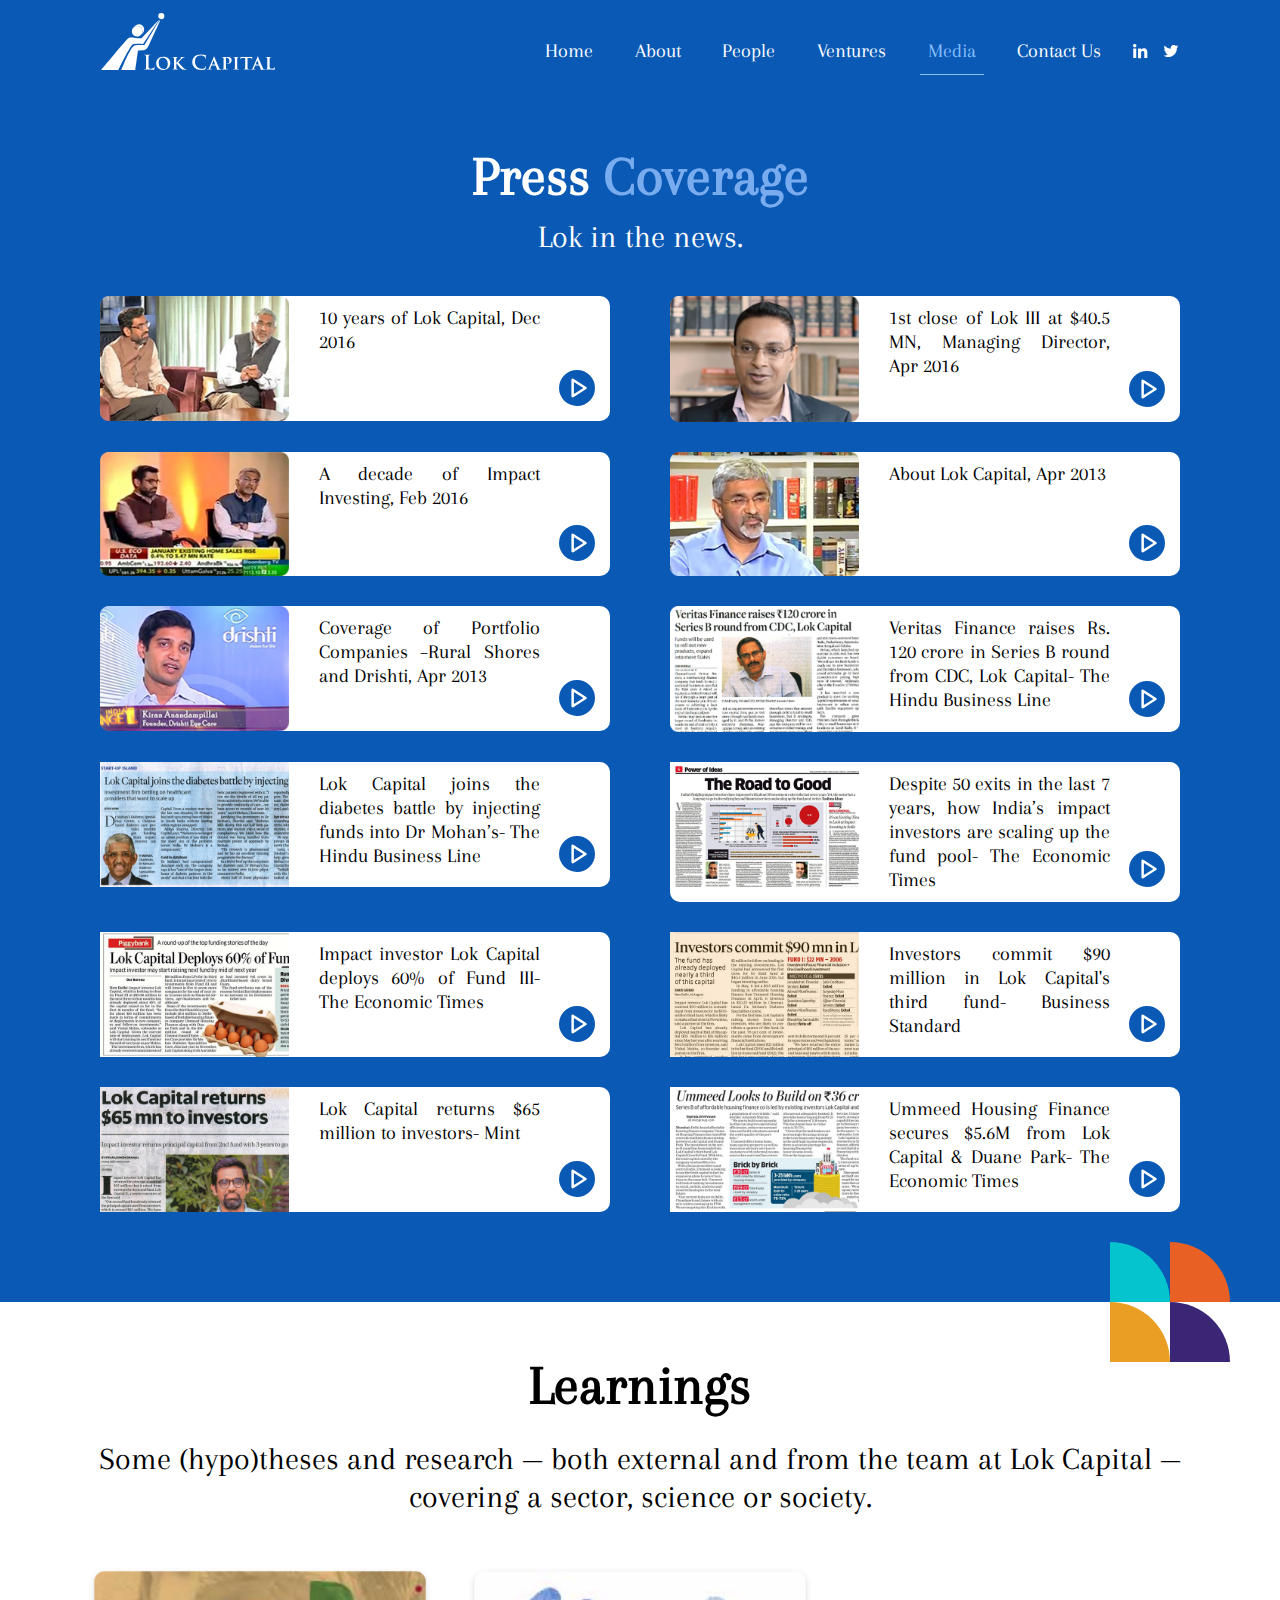
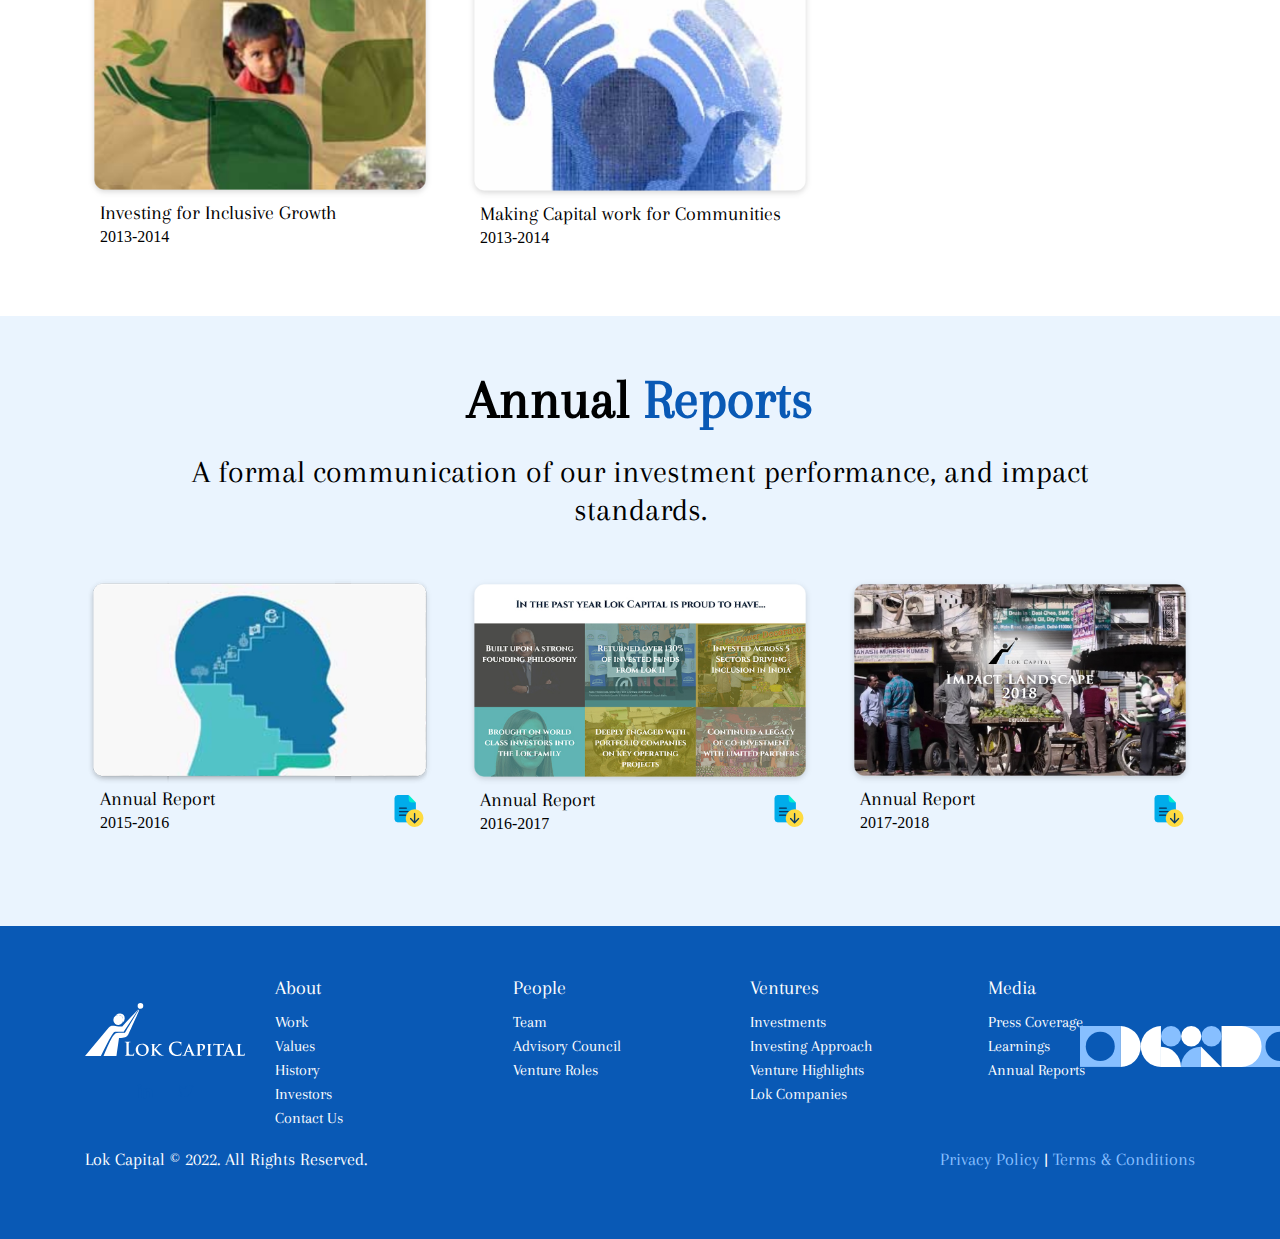
==== media.html @ 871f5d4e "Files added" ====
<!DOCTYPE html>
<html>
<head>
	<meta charset="utf-8">
	<meta name="viewport" content="width=device-width, initial-scale=1">
	<title>Lok Capital - Home</title>
	<!-- Latest compiled and minified CSS -->

	<link rel="preconnect" href="https://fonts.googleapis.com">
	<link rel="preconnect" href="https://fonts.gstatic.com" crossorigin>
	<!-- <link href="https://fonts.googleapis.com/css2?family=Open+Sans:ital,wght@0,300;0,400;0,500;0,600;0,700;1,300;1,400;1,500;1,600;1,700&family=Vidaloka&display=swap" rel="stylesheet"> -->
	<link href="https://fonts.googleapis.com/css2?family=Arapey:ital@0;1&display=swap" rel="stylesheet">
	<link rel="icon" type="image/x-icon" href="assets/img/favicon.png">
	
	<link rel="stylesheet" href="assets/vendors/bootstrap/css/bootstrap.min.css">
	<link rel="stylesheet" type="text/css" href="assets/css/custom.css">

	<style type="text/css">
		.modal-dialog {
	      max-width: 800px;
	      margin: 30px auto;
	  }



	.modal-body {
	  position:relative;
	  padding:0px;
	}
	.close {
	  position:absolute;
	  right:-30px;
	  top:0;
	  z-index:999;
	  font-size:2rem;
	  font-weight: normal;
	  color:#fff;
	  opacity:1;
	}
	button.close{background: #fff;padding: 5px;}
	button.close:focus, button.close:active{outline: none;}
	.close{color: #052d5b;right: -28px;font-weight: 600;}
	</style>
	
</head>
<body>
	<header class="bluebg-header">
		<div class="container">
			<nav class="navbar navbar-dark navbar-expand-md">
			  <a class="navbar-brand" href="index.html">
			  	<img src="assets/img/lok-capital-white.svg" style="height:57px;">
			  </a>
			  <button class="navbar-toggler" type="button" data-toggle="collapse" data-target="#navbarCollapse" aria-controls="navbarCollapse" aria-expanded="false" aria-label="Toggle navigation">
			    <span class="navbar-toggler-icon"></span>
			  </button>
			  <div class="collapse navbar-collapse" id="navbarCollapse">
			    <ul class="navbar-nav ml-auto">
			      <li class="nav-item">
			        <a class="nav-link" href="index.html">Home</a>
			      </li>
			      <li class="nav-item">
			        <a class="nav-link" href="about.html">About</a>
			      </li>
			      <li class="nav-item">
			        <a class="nav-link" href="people.html">People</a>
			      </li>
			      <li class="nav-item">
			        <a class="nav-link" href="ventures.html">Ventures</a>
			      </li>
			      <li class="nav-item active">
			        <a class="nav-link" href="media.html">Media</a>
			      </li>
			      <li class="nav-item">
			        <a class="nav-link" href="contact-us.html">Contact Us</a>
			      </li>
			      <li class="nav-item socialmdlinks">
			      	<a href="https://www.linkedin.com/company/14557354/admin/" title="Linkedin"><img src="assets/img/linkedin-white.svg"></a>
			      	<a href="https://twitter.com/lokcapital" title="Twitter"><img src="assets/img/twitter-white.svg"></a>
			      </li>
			    </ul>
			  </div>
			</nav>
		</div>
	</header>
	<main>
		<section class="media-header" id="press_coverage">
			<div class="container">
				<div class="row">
					<div class="col-md-1"></div>
					<div class="col-md-10 text-center">
						<h1 class="mainheadingbluebg">Press <span>Coverage</span></h1>
						<h3 class="mainsubheading whitetxt mb-4">Lok in the news.</h3>
					</div>
					<div class="col-md-1"></div>
				</div>
				<div class="coverages-list mt-3">
					<div class="row">
						<div class="col-md-6">
							<div class="cover-white-bg">
								<div class="row">
									<div class="col-md-5">
										<img src="assets/img/media-cover-img-1.png" class="img-fluid">
									</div>
									<div class="col-md-7">
										<h4>10 years of Lok Capital, Dec 2016</h4>
										<div class="text-right"><a href="#" class="play-icon video-btn" data-toggle="modal" data-src="https://www.youtube.com/embed/RH-mKXgfeh8" data-target="#myModal"><img src="assets/img/play-icon.svg"></a></div>
									</div>
								</div>
							</div>
						</div>
						<div class="col-md-6">
							<div class="cover-white-bg">
								<div class="row">
									<div class="col-md-5">
										<img src="assets/img/media-cover-img-2.png" class="img-fluid">
									</div>
									<div class="col-md-7">
										<h4>1st close of Lok III at $40.5 MN, Managing Director, Apr 2016</h4>
										<div class="text-right"><a href="#" class="play-icon video-btn" data-toggle="modal" data-src="https://player.vimeo.com/video/189649338" data-target="#myModal"><img src="assets/img/play-icon.svg"></a></div>
									</div>
								</div>
							</div>
						</div>
					</div>
					
					<div class="row">
						<div class="col-md-6">
							<div class="cover-white-bg">
								<div class="row">
									<div class="col-md-5">
										<img src="assets/img/media-cover-img-3.png" class="img-fluid">
									</div>
									<div class="col-md-7">
										<h4>A decade of Impact Investing, Feb 2016</h4>
										<div class="text-right"><a href="#" class="play-icon video-btn" data-toggle="modal" data-src="https://player.vimeo.com/video/156837102" data-target="#myModal"><img src="assets/img/play-icon.svg"></a></div>
									</div>
								</div>
							</div>
						</div>
						<div class="col-md-6">
							<div class="cover-white-bg">
								<div class="row">
									<div class="col-md-5">
										<img src="assets/img/media-cover-img-4.png" class="img-fluid">
									</div>
									<div class="col-md-7">
										<h4>About Lok Capital, Apr 2013</h4>
										<div class="text-right"><a href="#" class="play-icon video-btn" data-toggle="modal" data-src="https://www.youtube.com/embed/akFmLvmnSX4?rel=0" data-target="#myModal"><img src="assets/img/play-icon.svg"></a></div>
									</div>
								</div>
							</div>
						</div>
					</div>

					<div class="row">
						<div class="col-md-6">
							<div class="cover-white-bg">
								<div class="row">
									<div class="col-md-5">
										<img src="assets/img/media-cover-img-5.png" class="img-fluid">
									</div>
									<div class="col-md-7">
										<h4>Coverage of Portfolio Companies –Rural Shores and Drishti, Apr 2013</h4>
										<div class="text-right"><a href="#" class="play-icon video-btn" data-toggle="modal" data-src="https://www.youtube.com/embed/XKZ3LTMseoA?rel=0" data-target="#myModal"><img src="assets/img/play-icon.svg"></a></div>
									</div>
								</div>
							</div>
						</div>
						<div class="col-md-6">
							<div class="cover-white-bg">
								<div class="row">
									<div class="col-md-5">
										<img src="assets/img/media-cover-img-6.png" class="img-fluid">
									</div>
									<div class="col-md-7">
										<h4>Veritas Finance raises Rs. 120 crore in Series B round from CDC, Lok Capital- The Hindu Business Line</h4>
										<div class="text-right"><a href="#" class="play-icon video-btn" data-toggle="modal" data-src="http://www.thehindubusinessline.com/money-and-banking/veritas-finance-raises-120-crore-in-series-b-round-from-cdc-lok-capital/article9992499.ece" data-target="#myModal"><img src="assets/img/play-icon.svg"></a></div>
									</div>
								</div>
							</div>
						</div>
					</div>

					<div class="row">
						<div class="col-md-6">
							<div class="cover-white-bg">
								<div class="row">
									<div class="col-md-5">
										<img src="assets/img/media-cover-img-7.jpg" class="img-fluid">
									</div>
									<div class="col-md-7">
										<h4>Lok Capital joins the diabetes battle by injecting funds into Dr Mohan’s- The Hindu Business Line</h4>
										<div class="text-right"><a href="#" class="play-icon video-btn" data-toggle="modal" data-src="http://www.thehindubusinessline.com/specials/emerging-entrepreneurs/lok-capital-joins-the-diabetes-battle-by-injecting-funds-into-dr-mohans/article9825494.ece" data-target="#myModal"><img src="assets/img/play-icon.svg"></a></div>
									</div>
								</div>
							</div>
						</div>
						<div class="col-md-6">
							<div class="cover-white-bg">
								<div class="row">
									<div class="col-md-5">
										<img src="assets/img/media-cover-img-8.jpg" class="img-fluid">
									</div>
									<div class="col-md-7">
										<h4>Despite 50 exits in the last 7 years, how India’s impact investors are scaling up the fund pool-  The Economic Times </h4>
										<div class="text-right"><a href="#" class="play-icon video-btn" data-toggle="modal" data-src="https://economictimes.indiatimes.com/small-biz/startups/features/despite-50-exits-in-the-last-7-years-how-indias-impact-investors-are-scaling-up-the-fund-pool/articleshow/61971172.cms" data-target="#myModal"><img src="assets/img/play-icon.svg"></a></div>
									</div>
								</div>
							</div>
						</div>
					</div>

					<div class="row">
						<div class="col-md-6">
							<div class="cover-white-bg">
								<div class="row">
									<div class="col-md-5">
										<img src="assets/img/media-cover-img-9.jpg" class="img-fluid">
									</div>
									<div class="col-md-7">
										<h4>Impact investor Lok Capital deploys 60% of Fund III- The Economic Times  </h4>
										<div class="text-right"><a href="#" class="play-icon video-btn" data-toggle="modal" data-src="https://economictimes.indiatimes.com/small-biz/startups/newsbuzz/impact-investor-lok-capital-deploys-60-of-fund-iii/articleshow/61844041.cms" data-target="#myModal"><img src="assets/img/play-icon.svg"></a></div>
									</div>
								</div>
							</div>
						</div>
						<div class="col-md-6">
							<div class="cover-white-bg">
								<div class="row">
									<div class="col-md-5">
										<img src="assets/img/media-cover-img-10.jpg" class="img-fluid">
									</div>
									<div class="col-md-7">
										<h4>Investors commit $90 million in Lok Capital's third fund- Business Standard</h4>
										<div class="text-right"><a href="#" class="play-icon video-btn" data-toggle="modal" data-src="http://www.business-standard.com/article/markets/investors-commit-90-million-in-lok-capital-s-third-fund-117081600506_1.html" data-target="#myModal"><img src="assets/img/play-icon.svg"></a></div>
									</div>
								</div>
							</div>
						</div>
					</div>

					<div class="row">
						<div class="col-md-6">
							<div class="cover-white-bg">
								<div class="row">
									<div class="col-md-5">
										<img src="assets/img/media-cover-img-11.jpg" class="img-fluid">
									</div>
									<div class="col-md-7">
										<h4>Lok Capital returns $65 million to investors- Mint</h4>
										<div class="text-right"><a href="#" class="play-icon video-btn" data-toggle="modal" data-src="http://www.livemint.com/Companies/eVzIlgakZBH4TybhclGq8O/Lok-Capital-returns-65-million-to-investors.html" data-target="#myModal"><img src="assets/img/play-icon.svg"></a></div>
									</div>
								</div>
							</div>
						</div>
						<div class="col-md-6">
							<div class="cover-white-bg">
								<div class="row">
									<div class="col-md-5">
										<img src="assets/img/media-cover-img-12.jpg" class="img-fluid">
									</div>
									<div class="col-md-7">
										<h4>Ummeed Housing Finance secures $5.6M from Lok Capital & Duane Park- The Economic Times</h4>
										<div class="text-right"><a href="#" class="play-icon video-btn" data-toggle="modal" data-src="https://tech.economictimes.indiatimes.com/news/startups/ummeed-housing-finance-secures-5-6m-from-lok-capital-duane-park/58783523" data-target="#myModal"><img src="assets/img/play-icon.svg"></a></div>
									</div>
								</div>
							</div>
						</div>
					</div>
				</div>
			</div>
		</section>
		<section class="learnings"  id="learnings">
			<div class="shapebg"><img src="assets/img/learning-shape-bg.svg"></div>
			<div class="container">
				<div class="row">
					
					<div class="col-md-12 text-center ">
						<h1 class="mainheading mt-0">Learnings<!-- <span>Learnings</span> --></h1>
						<h3 class="mainsubheading mb-4 color000">Some (hypo)theses and research — both external and from the team at Lok Capital — covering a sector, <span>science or society</span>.</h3>
					</div>
					
				</div>
				<div class="learning-list mt-4">
					 <div class="row">
					 	<div class="col-md-4">
					 		<a href="#">
					 			<div class="imgwrap"><img src="assets/img/learnings-img-1.png" class="img-fluid"></div>
					 			<h5>Investing for Inclusive Growth</h5>
					 			<p>2013-2014</p>
					 		</a>
					 	</div>
					 	<div class="col-md-4">
					 		<a href="#">
					 			<div class="imgwrap"><img src="assets/img/learnings-img-2.png" class="img-fluid"></div>
						 		<h5>Making Capital work for Communities</h5>
						 		<p>2013-2014</p>
					 		</a>
					 	</div>
					 	<!-- <div class="col-md-4">
					 		<a href="#">
					 			<div class="imgwrap"><img src="assets/img/learnings-img-3.png" class="img-fluid"></div>
						 		<h5>Annual Report</h5>
						 		<p>2015 -2016</p>
					 		</a>
					 	</div> -->
					 </div>
					 <!-- <div class="row">
					 	<div class="col-md-4">
					 		<a href="#">
					 			<div class="imgwrap"><img src="assets/img/learnings-img-4.png" class="img-fluid"></div>
						 		<h5>Annual Report</h5>
						 		<p>2015 -2016</p>
					 		</a>
					 	</div>
					 	<div class="col-md-4">
					 		<a href="#">
					 			<div class="imgwrap"><img src="assets/img/learnings-img-5.png" class="img-fluid"></div>
						 		<h5>Annual Report</h5>
						 		<p>2015 -2016</p>
					 		</a>
					 	</div>
					 </div> -->
				</div>
			</div>
		</section>

		<!-- <section class="learnings" style="background: #F8F8F8;" id="thesis">
			
			<div class="container">
				<div class="row">
					
					<div class="col-md-12 text-center">
						<h1 class="mainheading mt-0">Theses</h1>
						<h3 class="mainsubheading mb-4 color000">Knowledge bases to serve as good starting points for our understanding into areas <span>we think are interesting &amp; impactful.</span></h3>
					</div>
					
				</div>
				<div class="learning-list mt-4">
					 <div class="row">
					 	<div class="col-md-4">
					 		<a href="#">
					 			<div class="imgwrap"><img src="assets/img/learnings-img-1.png" class="img-fluid"></div>
					 			<h5>Investing for Inclusive Growth</h5>
					 			<p>2013-2014</p>
					 		</a>
					 	</div>
					 	<div class="col-md-4">
					 		<a href="#">
					 			<div class="imgwrap"><img src="assets/img/learnings-img-2.png" class="img-fluid"></div>
						 		<h5>Making Capital work for Communities</h5>
						 		<p>2013-2014</p>
					 		</a>
					 	</div>
					 </div>
				</div>
			</div>
		</section> -->

		<!-- <section class="techpodcast bluebg" id="goodrich_podcast">
			<div class="container">
				<div class="row h-100 justify-content-center align-items-center">
					<div class="col-md-5 reveal fade-left">
						<h1 class="mainheadingbluebg"><span>Lok</span> #goodtech Podcast</h1>
						<p class="whitetxt text-justify">The purpose of growth is often lost in the achievement of it. This is a unique, impact-focussed platform for founders and teams to showcase their impact on society, and their intent to create more.</p>						
					</div>
					<div class="col-md-7">
						<div class="podcast-list">
							<div id="carouselExampleIndicators" class="carousel slide" data-ride="carousel" data-interval="false">								  
								  <div class="carousel-inner">
								    <div class="carousel-item active">
								      <ul>
								      	<li>
								      		<div class="row h-100 justify-content-center align-items-center">
								      			<div class="col-md-3 text-center">
								      				<div class="imgwrap"><img src="assets/img/tech-podcast-img-1.png" class="img-fluid"></div>
								      			</div>
								      			<div class="col-md-9">
								      				<h5>labore dolore magna aliqua</h5>
					 								<p class="text-justify pr-md-5">Lorem Ipsum is simply dummy text of the printing and typesetting industry. Lorem Ipsum has been the industry's standard dummy text ever since the 1500s</p>
								      			</div>
								      		</div>
					 					</li>
					 					<li>
								      		<div class="row h-100 justify-content-center align-items-center">
								      			<div class="col-md-3 text-center">
								      				<div class="imgwrap"><img src="assets/img/tech-podcast-img-2.png" class="img-fluid"></div>
								      			</div>
								      			<div class="col-md-9">
								      				<h5>labore dolore magna aliqua</h5>
					 								<p class="text-justify pr-md-5">Lorem Ipsum is simply dummy text of the printing and typesetting industry. Lorem Ipsum has been the industry's standard dummy text ever since the 1500s</p>
								      			</div>
								      		</div>
					 					</li>
					 					<li>
								      		<div class="row h-100 justify-content-center align-items-center">
								      			<div class="col-md-3 text-center">
								      				<div class="imgwrap"><img src="assets/img/tech-podcast-img-3.png" class="img-fluid"></div>
								      			</div>
								      			<div class="col-md-9">
								      				<h5>labore dolore magna aliqua</h5>
					 								<p class="text-justify pr-md-5">Lorem Ipsum is simply dummy text of the printing and typesetting industry. Lorem Ipsum has been the industry's standard dummy text ever since the 1500s</p>
								      			</div>
								      		</div>
					 					</li>
								      </ul>								      
								    </div>
								    <div class="carousel-item">
								      <ul>
								      	<li>
								      		<div class="row h-100 justify-content-center align-items-center">
								      			<div class="col-md-3 text-center">
								      				<div class="imgwrap"><img src="assets/img/tech-podcast-img-4.png" class="img-fluid"></div>
								      			</div>
								      			<div class="col-md-9">
								      				<h5>labore dolore magna aliqua</h5>
					 								<p class="text-justify pr-md-5">Lorem Ipsum is simply dummy text of the printing and typesetting industry. Lorem Ipsum has been the industry's standard dummy text ever since the 1500s</p>
								      			</div>
								      		</div>
					 					</li>
					 					<li>
								      		<div class="row h-100 justify-content-center align-items-center">
								      			<div class="col-md-3 text-center">
								      				<div class="imgwrap"><img src="assets/img/tech-podcast-img-5.png" class="img-fluid"></div>
								      			</div>
								      			<div class="col-md-9">
								      				<h5>labore dolore magna aliqua</h5>
					 								<p class="text-justify pr-md-5">Lorem Ipsum is simply dummy text of the printing and typesetting industry. Lorem Ipsum has been the industry's standard dummy text ever since the 1500s</p>
								      			</div>
								      		</div>
					 					</li>
					 					<li>
					 						<div class="row h-100 justify-content-center align-items-center">
								      			<div class="col-md-3 text-center">
								      				<div class="imgwrap"><img src="assets/img/tech-podcast-img-6.png" class="img-fluid"></div>
								      			</div>
								      			<div class="col-md-9">
								      				<h5>labore dolore magna aliqua</h5>
					 								<p class="text-justify pr-md-5">Lorem Ipsum is simply dummy text of the printing and typesetting industry. Lorem Ipsum has been the industry's standard dummy text ever since the 1500s</p>
								      			</div>
								      		</div>
					 					</li>
								      </ul>
									  </div>
								   
								  </div>
								  <ol class="carousel-indicators">
								    <li data-target="#carouselExampleIndicators" data-slide-to="0" class="active"></li>
								    <li data-target="#carouselExampleIndicators" data-slide-to="1"></li>
								   
								  </ol>
								  <a class="carousel-control-prev" href="#carouselExampleIndicators" role="button" data-slide="prev">
								    <span class="carousel-control-prev-icon" aria-hidden="true"></span>
								    <span class="sr-only">Previous</span>
								  </a>
								  <a class="carousel-control-next" href="#carouselExampleIndicators" role="button" data-slide="next">
								    <span class="carousel-control-next-icon" aria-hidden="true"></span>
								    <span class="sr-only">Next</span>
								  </a>
							</div>
						</div>
					</div>
				</div>
			</div>
		</section> -->
		<section class="annual-reports light-blue-bg" id="annual_reports">
			<div class="container">
				<div class="row">
					<div class="col-md-1"></div>
					<div class="col-md-10 text-center">
						<h1 class="mainheading mt-0">Annual <span>Reports</span></h1>
						<h3 class="mainsubheading mb-4 color000">A formal communication of our investment performance, and impact standards.</h3>
					</div>
					<div class="col-md-1"></div>
				</div>
				<div class="reports-list mt-4 mb-4">
					 <div class="row">
					 	<!-- <div class="col-md-4">
					 		<div class="imgwrap"><img src="assets/img/learnings-img-1.png" class="img-fluid"></div>
					 		<div class="contentw">
					 			<h5>Investing for Inclusive Growth</h5>
					 			<p>2013-2014</p>
					 		</div>
					 		<div class="pdfdownload"><a href="https://www.lokcapital.com/media/1185/lok_spm_report-2013_2014.pdf" target="_blank"><img src="assets/img/download-pdf.png"></a></div>
					 	</div>
					 	<div class="col-md-4">
					 		<div class="imgwrap"><img src="assets/img/learnings-img-2.png" class="img-fluid"></div>
					 		<div class="contentw">
					 			<h5>Making Capital work for Communities</h5>
					 			<p>2014-2015</p>
					 		</div>
					 		<div class="pdfdownload"><a href="https://www.lokcapital.com/media/1186/lok_spm_report-2014_2015.pdf" target="_blank"><img src="assets/img/download-pdf.png"></a></div>
					 	</div> -->
					 	<div class="col-md-4">
					 		<div class="imgwrap"><img src="assets/img/learnings-img-3.png" class="img-fluid"></div>
					 		<div class="contentw">
					 			<h5>Annual Report</h5>
					 			<p>2015-2016</p>
					 		</div>
					 		<div class="pdfdownload"><a href="http://annualreport.lokcapital.com/" target="_blank"><img src="assets/img/download-pdf.png"></a></div>
					 	</div>
						 <div class="col-md-4">
							<div class="imgwrap"><img src="assets/img/learnings-img-4.png" class="img-fluid"></div>
							<div class="contentw">
								<h5>Annual Report</h5>
								<p>2016-2017</p>
							</div>
							<div class="pdfdownload"><a href="http://annualreport2017.lokcapital.com/" target="_blank"><img src="assets/img/download-pdf.png"></a></div>
						</div>
						<div class="col-md-4">
							<div class="imgwrap"><img src="assets/img/learnings-img-5.png" class="img-fluid"></div>
							<div class="contentw">
								<h5>Annual Report</h5>
								<p>2017-2018</p>
							</div>
							<div class="pdfdownload"><a href="http://impactreport2018.lokcapital.com/" target="_blank"><img src="assets/img/download-pdf.png"></a></div>
						</div>
					 </div>
					 <!-- <div class="row">
					 	
					 </div> -->
				</div>
			</div>
		</section>
	</main>
	<footer class="footer">
		<div class="container">
		  <div class="row h-100 justify-content-center align-items-center">
			  <div class="col-md-2">
				  <div class="f-logo">
					<a href="index.html"><img src="assets/img/lok-capital-white.svg" class="img-fluid"></a>
				  </div>
				  <ul class="f-sociallink">
					   	<li><a href="https://www.linkedin.com/company/14557354/admin/"><img src="assets/img/linkedin.svg"></a></li>
			    		<li class="mr-0"><a href="https://twitter.com/lokcapital"><img src="assets/img/twitter.svg"></a></li>
				  </ul>
			  </div>
			  <div class="col-md-10">
				  <div class="row">
					  <div class="col-md-3">
						  <h3 class="f-title"><a href="about.html">About</a></h3>
						  <ul class="f-links">
							<li><a href="about.html">Work</a>
								<li><a href="about.html#our_values">Values</a>
								<li><a href="about.html#our_story">History</a>
								<li><a href="about.html#investors">Investors</a>
								<li><a href="contact-us.html">Contact Us</a></li>
						</ul>
					  </div>
					  <div class="col-md-3">
						  <h3 class="f-title"><a href="people.html">People</a></h3>
						  <ul class="f-links">
							<li><a href="people.html">Team</a></li>
		    					<li><a href="people.html#advisory_council">Advisory Council</a></li>
		    					<li><a href="people.html#portfolio_roles">Venture Roles</a></li>
		    					<!-- <li><a href="people.html#lok_felloship">Fellowships</a></li> -->
						</ul>
					  </div>
					  <div class="col-md-3">
						<h3 class="f-title"><a href="ventures.html">Ventures</a></h3>
						<ul class="f-links">
							<li><a href="ventures.html#our_process">Investments</a></li>
		    					<li><a href="ventures.html#our_approach">Investing Approach</a>
		    					<li><a href="ventures.html#our_highlights">Venture Highlights</a></li>
								<li><a href="ventures.html#ventures">Lok Companies</a></li>
						</ul>
					  </div>
					  <div class="col-md-3">
						<h3 class="f-title"><a href="media.html">Media</a></h3>
						<ul class="f-links">
							<li><a href="media.html#press_coverage">Press Coverage</a></li>
							<li><a href="media.html#learnings">Learnings</a></li>
							<!-- <li><a href="media.html#thesis">Theses</a></li> -->
							<!--<li><a href="media.html#goodrich_podcast">Goodtech Podcast</a></li>-->
							<li><a href="media.html#annual_reports">Annual Reports</a></li>
						</ul>
					  </div>
				  </div>
			  </div>
		  </div>
		  <div class="row h-100 justify-content-center align-items-center">
			  	<div class="col-md-6">
				  <div class="copyright">
						<p class="mt-3">Lok Capital &copy; 2022. All Rights Reserved.</p>
				  </div>
			  	</div>
			  	<div class="col-md-6 privacy">
			  		<p class="mt-3"><a href="assets/doc/(LOK_IT_25)privacy_policy.pdf" target="_blank">Privacy Policy</a> <span class="whitetxt">|</span> <a href="">Terms & Conditions</a></p>
			  </div>
			</div>
		</div>
		<div class="footer-bg-img">
			<img src="assets/img/footerbg.svg">
		</div>
	  </footer>
	  <a id="back2Top" title="Back to top" href="#">&#10148;</a>

	  	<!-- Modal -->
		<div class="modal fade" id="myModal" tabindex="-1" role="dialog" aria-labelledby="exampleModalLabel" aria-hidden="true">
		  <div class="modal-dialog" role="document">
		    <div class="modal-content">

		      
		      <div class="modal-body">

		       <button type="button" class="close" data-dismiss="modal" aria-label="Close">
		          <span aria-hidden="true">&times;</span>
		        </button>        
		        <!-- 16:9 aspect ratio -->
		<div class="embed-responsive embed-responsive-16by9">
		  <iframe class="embed-responsive-item" src="" id="video"  allowscriptaccess="always" allow="autoplay"></iframe>
		</div>
		        
		        
		      </div>

		    </div>
		  </div>
		</div> 

	<!-- jQuery library -->
	<script src="assets/vendors/jquery/jquery.min.js"></script>
	<!-- Popper JS -->
	<script src="assets/vendors/bootstrap/js/popper.min.js"></script>
	<!-- Latest compiled JavaScript -->
	<script src="assets/vendors/bootstrap/js/bootstrap.min.js"></script>
	<script type="text/javascript">
		$(document).ready(function(){
			/*Scroll to top when arrow up clicked BEGIN*/
			$(window).scroll(function() {
			    var height = $(window).scrollTop();
			    if (height > 100) {
			        $('#back2Top').fadeIn();
			    } else {
			        $('#back2Top').fadeOut();
			    }
			});
			$(document).ready(function() {
			    $("#back2Top").click(function(event) {
			        event.preventDefault();
			        $("html, body").animate({ scrollTop: 0 }, "slow");
			        return false;
			    });

			});

			function reveal() {
		  var reveals = document.querySelectorAll(".reveal");

		  for (var i = 0; i < reveals.length; i++) {
		    var windowHeight = window.innerHeight;
		    var elementTop = reveals[i].getBoundingClientRect().top;
		    var elementVisible = 150;

		    if (elementTop < windowHeight - elementVisible) {
		      reveals[i].classList.add("active");
		    } else {
		      reveals[i].classList.remove("active");
		    }
		  }
		}

		window.addEventListener("scroll", reveal);

		//Video

		// Gets the video src from the data-src on each button

		var $videoSrc;  
		$('.video-btn').click(function() {
		    $videoSrc = $(this).data( "src" );
		});
		console.log($videoSrc);

		  
		  
		// when the modal is opened autoplay it  
		$('#myModal').on('shown.bs.modal', function (e) {
		    
		// set the video src to autoplay and not to show related video. Youtube related video is like a box of chocolates... you never know what you're gonna get
		$("#video").attr('src',$videoSrc + "?autoplay=1&amp;modestbranding=1&amp;showinfo=0" ); 
		})
		  


		// stop playing the youtube video when I close the modal
		$('#myModal').on('hide.bs.modal', function (e) {
		    // a poor man's stop video
		    $("#video").attr('src',$videoSrc); 
		})
		})
	</script>
</body>
</html>
---- assets/css/custom.css ----
body{
    color: #000;
    font-size: 18px;
    /*font-family: 'Open Sans', sans-serif;*/
    font-family: 'Arapey', serif;
}
.h1, .h2, .h3, .h4, .h5, .h6, h1, h2, h3, h4, h5, h6{/*font-family: 'Vidaloka', serif;*/font-family: 'Arapey', serif;}
.h2, h2{font-size: 2.5rem;}
a:hover, a:focus{outline: none;text-decoration: none;}
main{position: relative;}
ul{
    list-style: none;
    padding: 0px;
}
p{
    color: #A0A0A0;
}
.font-vidaloka{
    font-family: 'Vidaloka', serif;
}
.color000{
    color: #000000;
}
.whitetxt{
    color: #fff;
}
.white-bg{
    background: #fff;
}
.wdth760{
    width: 760px;
    margin: 0 auto;
}
section{
    position: relative;
    padding: 50px 0;
}
.bluebg{
    background: #0959B5;
}
.inner-bluebgwrap{
    background: #0565d5;
    border-radius: 20px;
    padding: 20px;
}
.textblue{
    color: #0959B5;
}
.nav-link {
    color: #221F20;
    font-family: 'Arapey', serif;
    font-size: 20px;
    /* font-weight: 600; */
    margin: 0 0.8rem;
}
.navbar{align-items: flex-end;}
.navbar-brand img{height: 58px;}
.bluebg-header .navbar-dark.navbar-expand-md .nav-item a:hover, .bluebg-header .navbar-dark.navbar-expand-md .nav-item.active a{color: #87BFFF;border-bottom: 1px solid #87BFFF;}
.nav-item a:hover, .nav-item.active a{color: #0959B5;border-bottom: 1px solid #0959B5;}
.navbar-dark.navbar-expand-md .navbar-nav .nav-link{padding-right: 0.5rem;padding-left: 0.5rem;color: #221F20;}
.navbar-dark.navbar-expand-md .navbar-nav .nav-link:focus, .navbar-dark.navbar-expand-md .navbar-nav .nav-link:hover{color: #0959B5;}
.navbar-dark .navbar-nav .active>.nav-link, .navbar-dark .navbar-nav .nav-link.active, .navbar-dark .navbar-nav .nav-link.show, .navbar-dark .navbar-nav .show>.nav-link {
    color: #0959B5;
}
.bluebg-header .navbar-dark.navbar-expand-md .navbar-nav .nav-link{color: #fff;}
.bluebg-header .navbar-dark .navbar-nav .active>.nav-link, .bluebg-header .navbar-dark .navbar-nav .nav-link.active, .bluebg-header .navbar-dark .navbar-nav .nav-link.show, .bluebg-header .navbar-dark .navbar-nav .show>.nav-link {
    color: #87BFFF;
}
.slider-blue-bg{
    position: absolute;
    height: 370px;
    background: #0959B5;
    width: 100%;
    }
.homeslider{
    position: relative;
    padding: 0px;
    /*height: 290px;*/
    background: #0959B5;
    /*background: #0959B5 url('../img/footerbg.svg') no-repeat bottom right;
    background-size: 50%;
    height: 100vh;*/
}
.slider-bgwrap{
    position: absolute;
    right: 0;
    width: 450px;
    bottom: 80px;
    opacity: .5;
}
.innerbnr .title{
    margin-bottom: 30px;
}
.represenation{
    background: #0959B5;
    color: #fff;
}
.windowimg {
    position: absolute;
    right: 15%;
    z-index: 1;
}
.reperbg{
    position: absolute;
    right: 0;
    top: -14.5%;
}
.reperbg img{
    width: 65%;
    float: right;
}
.windowimg img{
    float: right;
    width: 50%;
    margin-top: 50px;
}
.journylst{
    display: inline-block;
    margin: 0 0 80px;
}
.sectiontitleh2{margin: 0 0 60px;}
.portftitle{
    margin: 24px 0 0 0;
    font-size: 20px;
}
section.corevalues{
    padding: 0px;
}
.corelftbgwrap{
    display: inline-block;
    width: 25%;
    height: 470px;
    position: absolute;
}
.corerghtcontainer{
    display: inline-block;
    width: 75%;
    padding: 50px 90px 30px 240px;
    margin-left: 25%;
}
.tabs-content{padding: 40px 0 0;}
.tabs-content .nav-link{margin: 0;text-align: center;color: #8dbff9;}
.tabs-content .nav-pills .nav-link {
    border-radius: 25px;
}
.tabs-content .nav-pills .nav-link.active, .tabs-content .nav-pills .show>.nav-link{
    background: rgb(9,88,180);
    background: radial-gradient(circle, rgba(9,88,180,1) 0%, rgba(7,67,136,1) 100%);
}
.corevalues h2{color: #fff;margin: 0 0 30px;}


.team-members .mainsubheadingbluebg{
    padding: 0 100px;
}
    .corevalues-tspacing {
        letter-spacing: -0.1px;
    }
    .corevalues-tspacing-2 {
        letter-spacing: -0.2px;
    }
    .corevalues-tspacing-8 {
        letter-spacing: -0.8px;
    }
    .corevalues img {
        position: relative;
        top: 15%;
        left: 50%;
        width: 85%;
    }
    .corevalues.section1 img {
        position: relative;
        top: 15%;
        left: 60%;
        width: 75%;
    }
    .corevalues.section2 img{width: 100%;}
    .corevalues.section3 ul li{
        float: left;
    }
    .corevalues.section3 ul li {
        float: left;
        padding: 8px 25px;
        border: 1px solid #2059b5;
        border-radius: 30px;
        margin-right: 20px;
        margin-bottom: 6px;
        font-weight: 500;
        color: #2059b5;
    }
    .investing-approach-ul {
        list-style: inherit;
        padding: 10px 0 10px 20px;
        color: #000;
    }
    .ourvalues{
        background: #eaf4fe;
    }
    .corevalues.section2 .tabs-content p{
        color: #84bdff;
    }
.ourstory{
    background: #F8F8F8;
}
.ouresg{
	background: #eaf4fe;
}
.section-h1{
    font-size: 3.5rem;
    text-align: center;
    margin: 0 0 60px;
}
.section-h1 span{color: #0959B5;}
.year{
    float: left;
    width: 350px;
    text-align: right;
    /* font-family: 'Vidaloka', serif; */
    margin: 50px 0 0;
}
.yrnumber{
    color: #0959B5;
    font-size: 50px;
    display: block;
    font-weight: 400;
    line-height: 26px;
}
.yrtxt{
    color: #221F20;
    font-size: 22px;
    font-weight: 400;
}
.yrimg{
    float: left;
    margin: 0 50px;
}
.yrimg img{height: 140px;}
.yrtitle{
    color: #221F20;
    float: left;
    font-size: 38px;
    width: 350px;
    line-height: 40px;
    /* font-family: 'Vidaloka', serif; */
    text-align: left;
    font-weight: 400;
    margin: 40px 0 0;
}
.bluebg-header{
    background: #0959B5;
    color: #fff;
    padding: 0 0 60px;
}
.homepage .bluebg-header{padding-bottom: 0px;}
.bluebg-header .nav-link{color: #fff;}
#ourstory-tab li.nav-item {
    position: relative;
}
#ourstory-tab li:first-child a{margin-left: 0;}
#ourstory-tab li:last-child a{margin-right: 0;}
#ourstory-tab .nav-link{
    border: 3px solid #0959B5;
    margin: 0 36px;
    border-radius: 50%;
    width: 18px;
    height: 18px;
    padding: 0;
    background: #f8f8f8;
}
#ourstory-tab .nav-link.active, #ourstory-tab .nav-link:hover{
    background: #0959B5;
    box-shadow: 1px 0px 0px 4px #0959b5;
    transition: all 0.5s ease-out;
}
#ourstory-tab.nav-pills{
    position: relative;
    width: 600px;
    margin: 0 auto;
    justify-content: center;
}
#ourstory-tab.nav-pills:before{
    content: '';
    position: absolute;
    width: 90%;
    background: #0959B5;
    height: 3px;
    top: 8px;
}
.investors h2{margin: 0 0 30px;}
.investors p{
    font-size: 20px;
    width: 620px;
    margin: 0 auto 50px;
}
/* .investorslist img{
    height: 40px;
    margin: 0 0 40px;} */
    .investorslist img{margin: 0 0 20px;
        /* filter: url(filters.svg#grayscale); Firefox 3.5+ */
          filter: gray; /* IE5+ */
          -webkit-filter: grayscale(1); /* Webkit Nightlies & Chrome Canary */
          -webkit-transition: all .5s ease-in-out;  
    }
    .investorslist img:hover {
        filter: none;
          -webkit-filter: grayscale(0);
          -webkit-transform: scale(1.1);
        }

.team-members{
    padding: 0px;
}
.team-members{
    padding: 0px 0px 50px;
    background: #0959b5;
    color: #fff;
}
/*.team-members .container{background: url(../img/team-lft-bg.svg) no-repeat bottom left;background-size: 18%;position: relative;}*/
.team-members .rightbgimg{
    position: absolute;
    bottom: 50px;
    right: 50px;
}
.team-members .leftbgimg{
    position: absolute;
    bottom: 20px;
    left: 10px;
}
.team-members .leftbgimg img{width: 120px;}
.team-members .rightbgimg img{height: 120px;}
.team-members h1{
    font-size: 3.5rem;
    margin: 0 0 30px;
    font-weight: 600;
}
.council h1{
    font-size: 3.5rem;
    color: #000000;
    margin: 80px 0 30px;
    font-weight: 600;
}
.council h1 span{
    color: #0959B5;
}
.council-members{
    margin: 80px 0 0px;
}
.team-members h1 span{
    color: #79ACEF;
}
.team-members .expansion-grid h3, .council-members h3{font-size: 18px;line-height: 22px;margin: 0px;}
.roletxt{
    font-size: 16px;
    display: inline-block;
    margin-bottom: 25px;
}
.mainparagraph{
    font-size: 18px;
    color: #fff;
    font-family: 'Vidaloka', serif;
    line-height: 24px;
    font-weight: 300;
    padding-right: 40px;
}
.team-lftbg{
    position: absolute;
    left: 0;
    background: url(../img/team-lft-bg.svg) no-repeat;
    height: 100%;
    width: 100%;
    background-position: top left;
    background-size: 13%;
}
.team-rghtbg{
    position: absolute;
    right: 0px;
    background: url('../img/team-rght-bg.svg') no-repeat;
    height: 100%;
    width: 100%;
    background-position: top right;
    background-size: 14%;
}
/* Expansion Grid */
.expansion-grid{
  position: relative;
}
.expansion-grid > li{
  position: static;
  margin-bottom: 0px !important;
}
.expansion-grid-switch{
  position: relative;
  z-index: 1;
  cursor: pointer;
  text-align: center;
}
.popProj, .popProj:hover{
    color: #fff;
}
.council-members .popProj, .council-members .popProj:hover{
    color: #000;
}

button.mfp-close{
  background: #fff url(../img/back-icon.png) no-repeat center;
  outline: none;
  cursor: pointer;
  text-align: center;
}


.expansion-grid{
      list-style: none;
      
      padding: 0;
      margin: 0 auto;
      overflow: hidden;
      counter-reset: grid;
    }
    .expansion-grid > li{
      float: left;
      width: 50%;
      padding: 0;
      margin: 0 1% 2%;
    }
    .expansion-grid-switch{
      width: 100%;
      padding: 0;
      border: none;
      outline: none;
    }
   
    
    .expansion-grid-reveal{
        padding: 20px;
        margin: 0;
        background-color: #fff;
        color: #000;
        box-shadow: 0px 3px 20px rgb(0 0 0 / 29%);
        border-radius: 15px;
    }
    .member-dtls h4{
        color: #0959B5;
        font-size: 26px;
        line-height: 22px;
    }
    .member-dtls h4 span{
        color: #A0A0A0;
        font-family: 'Arapey', serif;
        font-size: 14px;
    }
    .member-dtls p{
        color: #000;
        font-family: 'Arapey', serif;
    }
    .popimgcircle{
        width: 180px;
        height: 180px;
        border-radius: 50%;
    }
    .investslider .carousel-inner{
        width: 280px;
        margin: 0 auto;
    }
    .investslider .carousel-control-next-icon, .investslider .carousel-control-prev-icon{
        background: #F6F6F6 no-repeat;
        width: 40px;
        height: 40px;
        border-radius: 50%;
        line-height: 40px;
        background-image: none;
    }
    .investslider .carousel-control-next-icon:after
    {
      content: '>';
         font-size: 28px;
        color: #113b6a;
        font-family: 'Vidaloka', serif;
        font-weight: 600;
    }
    .investslider .carousel-control-next, .investslider .carousel-control-prev{
        width: 20%;
        opacity: 1;
    }
    .investslider .carousel-control-prev-icon:after {
      content: '<';
          font-size: 28px;
        color: #113b6a;
        font-family: 'Vidaloka', serif;
        font-weight: 600;
    }
    .investslider .carousel-caption{
        color: #000;
        margin: 0;
        padding: 0;
    }
    .investslider .carousel-caption h5{
        font-size: 18px;
    }
    .investslider .carousel-item{
        height: 290px;
    }
    .investslider .carousel-item img{
        max-width: 100%;
    }
    .investslider .carousel-indicators{
        bottom: -25px;
        margin: 0;
    }
    .investslider .carousel-indicators .active {
        opacity: 1;
        background-color: #000000;
    }
    .investslider .carousel-indicators li{
        background-color: #E8EBEF;
    }


.exsistedportfolio{padding-top: 0px;}
.exsistedportfolio .container{padding-top: 50px;}
.exsistedportfolio .team-rghtbg{
    background-size: 7%;
}
.exsistedportfolio .team-lftbg{background-size: 7%;}
.iser-radius{border-radius: 15px;margin-bottom: 10px;}
.iser-pic{
    border-radius: 15px;
    padding: 5px 3px 0;
    margin: 0;
    max-width: 100%;
}
.iser-pic img{}
.yellow-bg{background: #FFC973;}
.blue-bg{background: #7AAFEA;}
.light-blue-bg{background: #eaf4fe;}
.orange-bg{background: #ffa77b;}
.red-bg{background: #F23342;}
.circlebgorange{
    background: #E86023;
    border-radius: 50% 50% 0 0;
}
.portfolio-banner{
    padding: 70px 0 0;
}
.portfolio-banner h2{
    font-size: 32px;
    font-weight: 400;
    line-height: 40px;
    margin: 0px 0 25px;
}
.portfolio-banner h2 span{color: #000;}
.portlistimg{
    padding: 0 25px;
}
.processtitle{
    color: #fff;
}
.portlist.ourprocess ul {
    position: relative;
    display: inline-block;
    margin: 25px 0 0px 0px;
    padding: 0 60px 0 40px;
}
.portlist.ourprocess ul li {
    color: #fff;
    margin: 0 0 10px;
    position: relative;
    float: none;
    width: auto;
}
.portlist.ourprocess ul li:before {
    content: '';
    position: absolute;
    background: url(../img/bullet-points-icon.svg) no-repeat;
    width: 19px;
    height: 19px;
    left: -40px;
    top: 2px;
}
.ourprocess p{color: #fff;}
.loklaunchpd{
    background: #F8F8F8;
}
.loklaunchpd h2{
    color: #000;
    font-size: 2.2rem;
    margin: 0 0 35px;
}
.loklaunchpd h2 span{
    color: #0959B5;
}
.portlist{
    background: #0959B5;
    position: relative;
}
.portlist ul{
    position: relative;
    display: inline-block;
    width: 100%;
    margin: 25px 0 0px 5px;
}
.portlist ul li{
    float: left;
    color: #fff;
    margin: 0 0 10px 25px;
    width: 45%;
    position: relative;
}
.portlist ul li:before{
    content: '';
    position: absolute;
    background: url(../img/bullet-points-icon.svg) no-repeat;
    width: 19px;
    height: 19px;
    left: -30px;
    top: 2px;
}
.exsistedportfolio h2 span{color: #0959B5;}
.exsistedportfolio h2{margin: 0 0 40px;}
.ventureslist{margin: 50px 0 0;}
.ventureslist img{margin: 0 0 20px;width: 200px;
    /* filter: url(filters.svg#grayscale); Firefox 3.5+ */
      filter: gray; /* IE5+ */
      -webkit-filter: grayscale(1); /* Webkit Nightlies & Chrome Canary */
      -webkit-transition: all .5s ease-in-out;  
}
.ventureslist img:hover {
    filter: none;
      -webkit-filter: grayscale(0);
      -webkit-transform: scale(1.1);
    }

.exsistedportfolio ul li{
    display: inline-flex;
}
.workwithus-banner{
    background: #F8F8F8 url(../img/work-banner-bg.png) no-repeat bottom right;
    background-size: 55%;
}
.viewmorebtn{margin: 20px 0px;display: inline-block;}
.viewmorebtn a{
    color: #000;
    /*font-weight: 600;*/ 
    font-size: 26px;
}
.viewmorebtn a:hover{
    color: #0959B5;
 
    font-size: 26px;
}
.viewmorebtn img{margin: -3px 0 0 10px;}
.mainheading{
    font-size: 3.5rem;
    color: #000000;
    margin: 40px 0 20px;
    font-weight: 600;
}
.mainheading span{
    color: #0959B5;
}
.mainsubheading span{
    color: #000;
}
.mainsubheading{
    font-size: 32px;
    line-height: 38px;
    margin: 0px 0 25px;
}
.mainheadingbluebg{
     font-size: 3.5rem;
    color: #fff;
    font-weight: 600;
}
.mainsubheadingbluebg{
    font-size: 32px;
    line-height: 38px;
    color: #fff;
}
.mainheadingbluebg span{
    color: #79ACEF;
}
.workwithus-banner h1{
    font-size: 3.5rem;
    color: #000000;
    margin: 40px 0 20px;
     font-weight: 600; 
}
.workwithus-banner h1 span, .workwithus-banner h3 span, .fellopartnernew h1 span{
    color: #0959B5;
}
.workwithus-banner h1 span, .workwithus-banner h3 span, .fellopartnernew h1 span{
    color: #0959B5;
}
.venturespan span {
    color: #0959B5;
}
.workwithus-banner h3{
    font-size: 32px;
    /* font-weight: 600; */
    line-height: 36px;
    margin: 0px 0 25px;
    letter-spacing: -1px;
}
.work-rght-img{
    position: absolute;
    bottom: 0;
    right: 0;
    width: 590px;
}
.pwork-rght-img {
    position: absolute;
    top: -50px;
    right: 0;
    width: 450px;
}
.fellopartner{
    background: #E9F4FF;
}
.become-fellow{
    background: #0959B5;
}
.become-fellow h1{
    font-size: 3.5rem;
    color: #fff;
    margin: 0px 0 30px;
    font-weight: 600;
    line-height: 54px;
}
.become-fellow p{
    color: #fff;
}
.formenquiry{
    background: #fff;
    padding: 25px;
    border-radius: 10px;
    box-shadow: 0px 0px 15px rgb(0 0 0 / 29%);
}
.form-control{
    border: none;
    border-bottom: 1px solid #ced4da;
    border-radius: 0;
}
.form-control:focus{box-shadow: none;}
.attach-btn{
    width: 100%;
    background: #A8A8A8;
    color: #fff;
    box-shadow: inset 2px 37px 20px #ffffff29, 0px 0px 15px #00000029;
    border: none;
    padding: .375rem .75rem;
    display: inline-block;
    text-align: center;
    vertical-align: middle;
    font-size: 1rem;
    line-height: 1.5;
    border-radius: 0.25rem;
    cursor: pointer;
    margin: 0;
}
.attach-btn img{
    width: 22px;
    display: inline-block;
    margin: -5px 5px 0 0;
}
.formenquiry .form-group {
    margin-bottom: 1.4rem;
}
.send-btn{
    margin: 20px 0 0;
    width: 100%;
    border-radius: 15px;
    background: #fff;
    box-shadow: inset 0px -9px 20px rgb(0 0 0 / 29%);
    font-size: 22px;
    font-weight: 600;
}
.fellopartnernew h1{
    font-size: 3.5rem;
    color: #000000;
    margin: 20px 0 20px;
    font-weight: 600; 
}
.whop{
    font-size: 22px;
    color: #000;
    font-weight: 600;
}
.fellopartnernew h3 {
    font-size: 32px;
    /* font-weight: 600; */
    line-height: 32px;
    margin: 0px 0 25px;
}
.fellopartnernew ul{
    position: relative;
    display: inline-block;
    margin: 0 0 0 32px;
}
.fellopartnernew ul li{
    position: relative;
    margin: 0 0 15px;
    color: #000;
}
.fellopartnernew ul li:before{
    content: '';
    position: absolute;
    background: url(../img/bullet-points-blue.svg) no-repeat;
    width: 19px;
    height: 19px;
    left: -30px;
    top: 2px;
}
.faqsection h1 {
    font-size: 3.5rem;
    color: #000;
    margin: 0px 0 30px;
    font-weight: 600;
    line-height: 54px;
}
.card{
    border: none;
}
.card-header {
    padding: 7px 0;
    margin-bottom: 0;
    background-color: #fff;
    border-bottom: 1px solid #ccc;
    border-top: 1px solid #ccc;
}
.faqsection [data-toggle="collapse"].collapsed{
    background: url(../img/down-arrow.svg) no-repeat;
    background-position: 0px 5px;
    background-size: 3.7%;
}
.faqsection [data-toggle="collapse"]{
    background: url(../img/up-arrow.svg) no-repeat;
    background-position: 0px 5px;
    background-size: 3.7%;
}
.btn-link:hover{
    color: #000;
    text-decoration: none;
}
.btn-link {
    font-weight: 600;
    color: #000;
    text-decoration: none;
    font-size: 18px;
    font-family: 'Arapey', serif;
    cursor: pointer;
    padding-left: 40px;
    display: block;
    width: 100%;
}
.card-body{
    color: #818181;
    padding: 15px 0 15px 40px;
}
.portfolio{
    background: #E9F4FF;
}
.portfolio h1{
    font-size: 3.5rem;
    color: #000;
    margin: 0px 0 20px;
    font-weight: 600;
    line-height: 54px;
}
.prtlistbg{
    background: #fff;
    padding: 20px;
    box-shadow: 8px 10px 20px rgb(0, 0, 0, 29%);
    margin: 25px 0;
    border-radius: 10px;
}
.prtlistbg h3{font-weight: 400;margin: 0 0 20px;}
.prtlistbg p{
    min-height: 220px;
}
.prtlistbg a img, .cover-white-bg .play-icon img, .pdfdownload a img, .popsocial img{
    -webkit-transition: all .5s ease-in-out;  
}
.prtlistbg a:hover img, .cover-white-bg .play-icon:hover img, .pdfdownload a:hover img, .popsocial:hover img {
    filter: gray; /* IE5+ */
    -webkit-filter: grayscale(1); /* Webkit Nightlies & Chrome Canary */
    -webkit-transition: all .5s ease-in-out;
    -webkit-transform: scale(1.1);
}
.contact{
    position: relative;
    padding: 50px 0;
    background: #0959B5;
    margin: 0;
}
.contact:after{
    content: '';
    position: absolute;
    background: #fff;
    height: 100%;
    width: 33%;
    right: 0;
    top: 0;
    display: none;
}
.contact .bnr-content h1 {
    font-size: 3.5rem;
    color: #fff;
    margin: 0px 0 30px;
    font-weight: 600;
}
.contact ul{
    display: inline-block;
    width: 100%;
}
.contact ul li{
    display: inline-block;
    width: 100%;
    margin: 0 0 15px;
}
.contact ul li p{color: #fff;margin: 0px;}
.contact .bnr-content h1 span{color: #79ACEF;}
.address {color: #fff;}
.address h3{color: #fff;margin: 20px 0 30px;position: relative;font-size: 32px;}
.address h3:before{
    content: '';
    position: absolute;
    height: 2px;
    background: #79acef;
    width: 22%;
    bottom: -5px;
}
.address .icon{float: left;margin-right: 15px;}
.address .icon img{width: 18px;}
.address address{float: left;margin: 0;width: 310px;}
.devider{
    display: inline-block;
    width: 100%;
    height: 1px;
    background: #79ACEF;
    margin: 0 0 1rem;
}
.form-bg{
    background: #fff;
    padding: 25px;
    border-radius: 10px;
    box-shadow: 0px 0px 15px rgb(0 0 0 / 29%);
    position: relative;
    z-index: 99;
    margin: 40px 25px 0;
}
.form-bg .attach-btn{margin-top: 15px;}
.sendbtndiv{
    margin: 0 25px;
    position: relative;
    z-index: 99;
}
.sendbtndiv .send-btn{
    color: #0959B5;
    font-weight: 600;
}
.media-header{
    background: #0959B5;
    color: #fff;
    padding: 0 0 60px;
}
.cover-white-bg{
    background: #fff;
    border-radius: 10px;
    padding: 0 15px 0 0;
    margin: 0 15px 30px;
}
.cover-white-bg h4{
    color: #000;
    font-size: 20px;
    float: left;
    width: 80%;
    margin: 10px 0 10px;
    text-align: justify;
}
.cover-white-bg a{
    position: absolute;
    bottom: 15px;
    right: 15px;
}
.cover-white-bg .play-icon img{
    width: 36px;
}
.learnings .shapebg{
    position: absolute;
    right: 50px;
    top: -60px;
}
.learnings .shapebg img{
    width: 120px;
}
.learnings a{color: #000;}
.learning-list h5, .reports-list h5{padding: 0 15px;font-size: 20px;margin: 0;}
.learning-list p, .reports-list p{padding: 0 15px;font-size: 16px;font-family: 'Vidaloka', serif;color: #000;}
.learning-list .imgwrap img{
    -webkit-transform: scale(1);
    transform: scale(1);
    -webkit-transition: .3s ease-in-out;
    transition: .3s ease-in-out;
}
.learning-list .imgwrap:hover img{
    -webkit-transform: scale(1.3);
    transform: scale(0.93);
}
.podcast-list h5{
    margin: 0px 0 15px;
    color: #fff;
    font-size: 1.65rem;
    line-height: 28px;
}
.podcast-list p{
    color: #fff;
    line-height: 20px;
    margin: 0;
}
.podcast-list .imgwrap{
    margin: 0 auto;
}
.contentw{
    width: 85%;
}
.pdfdownload{
    position: absolute;
    right: 25px;
    bottom: 25px;
}
footer{
    background: #0959B5;
    color: #fff;
    padding: 50px 0px;
    position: relative;
}
.contact-page footer{background: #fff;}
.contact-page footer a, .contact-page footer a:hover{color: #0959B5;}
.contact-page footer .f-title a{color: #221F20;}
.contact-page footer .copyright p{
    color: #A0A0A0;
}
.contactbg{
    position: absolute;
    right: 0;
    top: 70px;
}
.contactbg img{width: 385px;}
footer.contfoot{
    background: #fff;
}
footer.contfoot .f-title {
    color: #221F20;
}
footer.contfoot a, .footer.contfoot {
    color: #0959B5;
}
footer.contfoot .footerlogodiv {
    float: left;
    margin-right: 20px;
    width: 15%;
}
footer.contfoot .footerlinks {
    float: left;
    width: 55%;
}
footer.contfoot .ftcol {
    float: left;
    margin: 0 15px 0 0;
    width: 22%;
}
footer.contfoot .copyright {
    float: left;
    width: 100%;
}
footer.contfoot a:hover {
    color: #0959B5;
}
.grievances{
	background: #eaf4fe;
}
.homepage footer{background: transparent;padding: 20px 0 10px;    display: inline-block;
    width: 100%;}
.homepage footer a, .homepage footer{color: #0959B5;}
.homepage footer a:hover{color: #0959B5;}
.homepage footer .f-title a{color: #221F20;}
.homepage .footerlogodiv{
    float: left;
    margin-right: 20px;
    width: 20%;
    margin-top: 2.5%;
}
.homepage .footerlinks{
    float: left;
    width: 78%;
}
.homepage .ftcol{
    float: left;
    margin: 0 15px 0 0;
    width: 22%;
}
.homepage .copyright{
    float: left;
    width: 100%;
}
.homepage .copyright p, .contfoot .copyright p{
    color: #A0A0A0;
    font-size: 16px;
}
.homepage .copyright p{padding: 10px 0 0;margin: 0;}
.homepage .copyright a, .contfoot .copyright a{
    color: #0959B5;
}
.copyright p{
    color: #fff;
}
.privacy{text-align: right;}
.privacy a{
    color: #87bfff;
}
.our-approach{
    background: #e5e5e5 url('../img/our-approach-bg.png') no-repeat;
    background-position: 0;
    background-size: cover;
    min-height: 400px;
}
.our-approach .innercontent{
    padding: 30px 0 100px;
}
.our-approach .innercontent p{
    /* padding-right: 40px; */
}
.ourstory .tab-content{
margin-top: 80px;
}
.our-highlights{padding: 80px 0;}
.our-highlights .mainheadingbluebg{padding-top: 25px;}
.address h3 a{
    color: #fff;
}
footer h3.f-title{
    font-size: 20px;
    margin-bottom: 10px;
}
footer a, footer a:hover{color: #fff;text-decoration: none;}
.footer-bg-img{
    position: absolute;
    right: 0;
    top: 32%;
}
.f-links{padding: 0px;margin: 0px;}
.f-links li{margin: 0px;font-size: 16px;}
.footer-bg-img img{
    width: 200px;
}
.f-sociallink{
    margin: 20px 0 0;
    display: inline-block;
    width: 100%;
    text-align: center;
}
.f-sociallink li{
    display: inline-block;
    margin: 0 20px 0 0;
}
.f-sociallink li a i{
    font-size: 20px;
}
.f-sociallink li img{height: 16px;}
.socialmdlinks a img{height: 16px; margin: 15px 0 0 10px;}
.bluebg-header .navbar-dark.navbar-expand-md .nav-item.socialmdlinks a:hover, .nav-item.socialmdlinks a:hover{border-bottom: none;}

/* Styles for dialog window */
.popProjDialog {
    background: #eee;
    padding: 0;
    text-align: left;
    max-width: 62vw;
  max-height: 90vh;
    margin: 40px auto;
    position: relative;
  overflow: hidden;
  border-radius: 10px;
  box-shadow: 0 0 5vh 0 #000;
}
.popProjDialog .row {
  margin: 0;
}
.popProjDialog .content,
.popProjDialog .content-fluid {
  text-shadow: none;
  color: #666;
}
.popProjDialog h2 {
  font-size: 4rem;
  line-height: 1.2; 
  text-align: right;
  margin: 15px 0;
}

.popProjDialog .homepage-wrapper {
  display: inline-block;
  max-width: 800px;
  height: 100%;
}
.popProjDialog img.homepage {
  object-position: top center;
  object-fit: cover;
  box-shadow: 0 0 20px 0 rgba(0,0,0,0.5)
}


/**
 * Fade-zoom animation for first dialog
 */

/* start state */
.my-mfp-zoom-in .zoom-anim-dialog {
    opacity: 0;

    -webkit-transition: all 0.2s ease-in-out; 
    -moz-transition: all 0.2s ease-in-out; 
    -o-transition: all 0.2s ease-in-out; 
    transition: all 0.2s ease-in-out; 

    -webkit-transform: scale(0.8); 
    -moz-transform: scale(0.8); 
    -ms-transform: scale(0.8); 
    -o-transform: scale(0.8); 
    transform: scale(0.8); 
}

/* animate in */
.my-mfp-zoom-in.mfp-ready .zoom-anim-dialog {
    opacity: 1;

    -webkit-transform: scale(1); 
    -moz-transform: scale(1); 
    -ms-transform: scale(1); 
    -o-transform: scale(1); 
    transform: scale(1); 
}

/* animate out */
.my-mfp-zoom-in.mfp-removing .zoom-anim-dialog {
    -webkit-transform: scale(0.8); 
    -moz-transform: scale(0.8); 
    -ms-transform: scale(0.8); 
    -o-transform: scale(0.8); 
    transform: scale(0.8); 

    opacity: 0;
}

/* Dark overlay, start state */
.my-mfp-zoom-in.mfp-bg {
    opacity: 0;
    -webkit-transition: opacity 0.3s ease-out; 
    -moz-transition: opacity 0.3s ease-out; 
    -o-transition: opacity 0.3s ease-out; 
    transition: opacity 0.3s ease-out;
}
/* animate in */
.my-mfp-zoom-in.mfp-ready.mfp-bg {
    opacity: 0.8;
}
/* animate out */
.my-mfp-zoom-in.mfp-removing.mfp-bg {
    opacity: 0;
}
#back2Top {
    width: 34px;
    height: 34px;
    line-height: 34px;
    overflow: hidden;
    z-index: 999;
    display: none;
    cursor: pointer;
    -moz-transform: rotate(270deg);
    -webkit-transform: rotate(270deg);
    -o-transform: rotate(270deg);
    -ms-transform: rotate(270deg);
    transform: rotate(270deg);
    position: fixed;
    bottom: 50px;
    right: 15px;
    background-color: #221f20;
    color: #bfd8f0;
    text-align: center;
    font-size: 18px;
    text-decoration: none;
    border-radius: 50%;
}
#back2Top:hover {
    background-color: #7aafea;
    color: #fff;
}
.techpodcast .carousel-inner{
    background: #0565d5;
    border-radius: 20px;
    padding: 25px;
    box-shadow: 1px 5px 15px -5px rgb(0 0 0 / 50%);
}
.techpodcast .carousel-inner li{
    background: #0a59b5;
    border-radius: 110px;
    padding: 15px;
    margin: 0 0 10px;
}
.podcast-list .carousel-item{margin-bottom: 35px;}
.podcast-list .carousel-indicators li{width: 14px;height: 14px;border-radius: 50%;margin-right: 5px;margin-left: 5px;}
.podcast-list .carousel-control-next, .podcast-list .carousel-control-prev{
    top: inherit;
    bottom: 28px;
}
.reveal {
  position: relative;
  opacity: 0;
}

.reveal.active {
  opacity: 1;
}
.active.fade-bottom {
  animation: fade-bottom 1s ease-in;
}
.active.fade-left {
  animation: fade-left 1s ease-in;
}
.active.fade-right {
  animation: fade-right 1s ease-in;
}
@keyframes fade-bottom {
  0% {
    transform: translateY(50px);
    opacity: 0;
  }
  100% {
    transform: translateY(0);
    opacity: 1;
  }
}
@keyframes fade-left {
  0% {
    transform: translateX(-100px);
    opacity: 0;
  }
  100% {
    transform: translateX(0);
    opacity: 1;
  }
}

@keyframes fade-right {
  0% {
    transform: translateX(100px);
    opacity: 0;
  }
  100% {
    transform: translateX(0);
    opacity: 1;
  }
}


@media all and (max-width: 1200px) { /* screen size until 1200px */
  #contact-section h2 {
    font-size: 3.7em;
    margin-bottom: 55px;
  }
  #contact-section p {
    font-size: 2em;
    line-height: 1.2em;
  }
}
@media all and (max-width: 991px) { /* screen size until 991px */
  #about-section h1 {
    line-height: 0.5;
  }
  #about-section h1 span.line-1 {
    font-size: 1.6em;
  }
  #about-section h1 span.line-2 {
    font-size: 0.75em;
  }
  #about-section p.description {
    font-size: 1.65em;
  }
  #about-section p.description span {
    font-size: 2.5em;
  }
  #projects-section h2 {
    font-size: 6em;
  }
  #testimonials-section h2 {
    font-size: 4em;
  }
  #contact-section h2 {
    font-size: 3.7em;
    margin-bottom: 35px;
    text-align: center;
  }
  #contact-section p {
    font-size: 2em;
    line-height: 1.2em;
    text-align: center;
  }
  #contact-section p span {
    display: inline-block;
  }
  #pageFooter h5 {
    margin-top: inherit;
  }
}


 @media screen and ( min-width: 992px ){

      .expansion-grid > li{
        width: 18%;
        min-height: 260px;
      }

    }
@media (max-width: 767px){
    .bluebg-header .navbar-dark .navbar-nav .nav-link{
        color: rgba(255,255,255,.5);
    }
    .bluebg-header .navbar-dark .navbar-nav .active>.nav-link, .bluebg-header .navbar-dark .navbar-nav .nav-link.active, .bluebg-header .navbar-dark .navbar-nav .nav-link.show, .bluebg-header .navbar-dark .navbar-nav .show>.nav-link{
        color: #fff;
    }
    .navbar-dark .navbar-nav .nav-link {
        color: #221F20;
    }
    .navbar-dark .navbar-nav .active>.nav-link, .navbar-dark .navbar-nav .nav-link.active, .navbar-dark .navbar-nav .nav-link.show, .navbar-dark .navbar-nav .show>.nav-link{
        color: #0959B5;
    }
    .mainsubheadingbluebg{font-size: 30px;line-height: 36px;}
    .workwithus-banner{background-image: none;}
    .work-rght-img{position: static;margin-bottom: 30px;width: 100%;}
    .portlist ul li{width: 90%;}
    .portfolio-banner h2{font-size: 30px;line-height: 36px;}
    .our-highlights .mainheading, .our-highlights .mainsubheading{text-align: center;}
    button:focus{outline: none;}
    .homepage .navbar-toggler{

    }
    .navbar-toggler{
        background-color: #87bfff;
        padding: 0.12rem 0.35rem;

    }
    .navbar {
        padding-left: 0;
        padding-right: 0;
    }
    .navbar-nav{
        margin-top: 20px;
    }
    .homepage footer{bottom: auto;}
    .homepage .footerlogodiv, .homepage .footerlinks{width: 100%;text-align: center;}
    .homepage .ftcol{width: 100%;}
    .f-sociallink{display: inline-block;margin-top: 15px;margin-bottom: 20px;}
    .copyright{text-align: center;}
    .privacy {
        text-align: center;
    }
    .windowimg{
        position: relative;
        right: 0;
        left: 0;
        top: 35px;
    }
    .windowimg img{
        max-width: 100%;
        float: none;
    }
    .reperbg{top: -26px;}
    .our-approach{background-size: contain;background-position: bottom;}
    .our-approach .innercontent p{text-align: justify;}
    .ourstory .tab-content{margin-top: 50px;}
    #ourstory-tab.nav-pills:before{width: 95%;}
    #ourstory-tab .nav-link{margin: 0 18px;}
    .investors p{width: 100%;}
    .investorslist img{height: auto;width: auto;margin: 0;}
    .expansion-grid > li {
        width: 48%;
        margin: 0 1% 0;
        min-height: 285px;
    }
    .team-members .rightbgimg{
        bottom: 0px;
    }
    .workwithus-banner h1{margin-top: 0px;}
    .team-members .rightbgimg img {
        height: 50px;
    }
    .team-members .container{background: none;}
    .footer-bg-img {
        position: absolute;
        right: 0;
        top: auto;
        width: 60%;
        bottom: 15px;
    }
    .footer-bg-img img {
        max-width: 100%;
    }
    .year {
        float: none;
        width: 100%;
        text-align: center;
        display: inline-block;
        margin-top: 0px;
    }
    .yrimg {
        float: none;
        margin: 30px auto 0;
        display: block;
        width: 100%;
    }
    .yrtitle{
        float: none;
        text-align: center;
        width: 100%;
    }
    #ourstory-tab.nav-pills{
        width: 85%;
    }
    .pwork-rght-img{
        position: relative;
        top: 50px;
        width: 100%;
    }
    .our-highlights .mainheadingbluebg{
        padding-top: 0;
    }
    .ventureslist{
        margin-top: 0px;
    }
    .ventureslist img{margin: 0px;}
    footer.contfoot {
        display: inline-block;
        width: 100%;
    }
    footer.contfoot .footerlogodiv, footer.contfoot .footerlinks{
        width: 100%;
    }
    footer.contfoot .ftcol{
        width: 100%;
        margin: 0px;
    }
    .contactbg {
        right: 0;
        top: auto;
        bottom: 10px;
    }
    .contactbg img {
        width: 60%;
        float: right;
    }
    .cover-white-bg h4{
        padding: 0 15px;
    }
    .cover-white-bg{
        padding: 0;
        border-radius: 15px;
        margin-right: auto;
        margin-left: auto;
    }
    .cover-white-bg a{
        right: 10px;
        position: relative;
        bottom: -5px;
    }
    .cover-white-bg a img{width: 32px;}
    .wdth760{
        width: 100%;
    }
    .footerlinks, .f-links{
        margin-bottom: 2rem;
    }
    footer h3.f-title{
        margin-bottom: 15px;
    }
    footer{text-align: center;}
    .footer-bg-img {
        position: relative;
        right: 0;
        top: 25px;
        width: 100%;
        bottom: 15px;
        left: 0;
        display: none;
    }
    .learnings .shapebg img {
        display: none;
    }
    .workwithus-banner h3{
        letter-spacing: 1px;
    }

    .popProjDialog{max-width: 95vw;max-height: 100vh;overflow: auto;}
    .popsocial{margin-bottom: 20px;display: inline-block;}
    .techpodcast .carousel-inner li {
        border-radius: 20px;
        margin-bottom: 30px;
    }
    .podcast-list .imgwrap{margin: 0 auto 20px auto;}

    

}

/* Slider css */
.slider-subtitle {
    /* padding: 0 0 25px; */
    color: #fff;
    font-size: 3.5rem;
    font-weight: 600;
}
.slider-title {
  color: #fff;
  font-weight: 400;
  /* text-transform: capitalize; */
  font-size: 26px;
  margin-top: 0;
  margin-bottom: 25px;
  line-height: 32px;
}

.hero-text .hero {
  position: relative;
}

.hero-text .hero .hero-slide a:hover span {
  color: #033a71;
}

.hero .hero-slide > img {
  max-width: 100%;
  height: 330px;
  object-fit: cover;
  object-position: top center;
  float: right;
  margin: -20px 0 0 0;
}

.hero .hero-slide .header-content {
    margin-left: 15px;
    padding: 0;
}

.slide-content {
  padding: 10px 20px 10px 0;
}

.slide-content .h1 {
  font-size: 62px
}

.btn-primary {
  background-color: #5302FE;
  border: #111;
  border-radius: 0;
}

/** Text Animation **/

@-webkit-keyframes fadeInUpSD {
  0% {
      opacity: 0;
      -webkit-transform: translateY(100px);
      transform: translateY(100px)
  }

  100% {
      opacity: 1;
      -webkit-transform: none;
      transform: none
  }
}

@keyframes fadeInUpSD {
  0% {
      opacity: 0;
      -webkit-transform: translateY(100px);
      transform: translateY(100px)
  }

  100% {
      opacity: 1;
      -webkit-transform: none;
      transform: none
  }
}

.fadeInUpSD {
  -webkit-animation-name: fadeInUpSD;
  animation-name: fadeInUpSD;
}

.slick-active .slide-content {
  animation-name: fadeInUpSD;
  animation-duration: 1s;
  opacity: 1;
  width: 100%;
  padding: 10px 20px 30px 0;
}

/* Text Animation End **/

.slick-dots {
    position: absolute;
    bottom: 30px;
    width: 575px;
    left: 10px;
    z-index: 1000;
    display: flex;
    align-items: center;
}

.slick-dots li {
  width: auto;
  position: relative;
  display: inline-block;
  margin: 0 5px;
  padding: 0;
  cursor: pointer;
  width: 30px;
  height: 3px;
  /*border: 2px solid #87BFFF;*/
  background: #1F76DB;
}

.slick-dots li button {
  font-size: 0;
  line-height: 0;
  display: block;
  width: 30px;
  height: 3px;

  cursor: pointer;
  border: 0;
  outline: none;
}

.slick-dots li button::before {
  font-size: 18px;
  color: #fff;
  opacity: 1;
}

.slick-active button {
  background: #87BFFF;
}
.buy-now-btn {
  font-size: 24px;
  /* font-weight: 600; */
  color: #87BFFF;
  text-align: left;
  padding-left: 0;
  position: relative;
  cursor: pointer;
  transition: all 0.2s;
}
.buy-now-btn img{width: 32px;margin: 0 0 0 10px;display: inline-block !important;}
.buy-now-btn:hover{text-decoration: none;color: #ffffff;}

/* .buy-now-btn:hover {
  box-shadow: 0px 0px 60px -17px rgba(51, 51, 51, 1);
} */

/* Media Queries */

@media (max-width: 767px) {
    
    .slider-bgwrap, .slider-blue-bg{display: none;}
    .homeslider{background: #0959B5;margin: 0 0 30px;height: 100% !important;padding-bottom: 25px;}
    .hero .hero-slide > img{height: auto;margin: 20px auto 0; float: none;max-width: 70%;}
  .hero-text .hero .hero-slide a {
    padding-top: 0.8rem;
  }

  .hero-text .hero .hero-slide a span {
    font-size: 20px;
    margin-top: 0.5rem;
  }

  .hero .hero-slide .header-content {
    left:0;
    -webkit-transform: translateX(0%);
    transform: translateX(0%);
    margin: 0 auto;
    max-width: 100%;
    top: 0px;
  }
  .hero .hero-slide .position-absolute{position: static !important;display: inline-block;
    width: 100%;padding: 0 15px;}
    .slider-subtitle{padding-bottom: 15px;}
    .slider-title{font-size: 20px;line-height: 28px;margin-bottom: 15px;}
    .buy-now-btn{font-size: 14px;}
    .buy-now-btn img{width: 20px;}
    .slick-dots {
        position: static;
        bottom: 0;
        width: 100%;
        left: 0;
        z-index: 1000;
        display: flex;
        align-items: center;
        margin: 35px auto 0;
        justify-content: center;
    }
    .corevalues img{width: auto;}
    .corelftbgwrap {
        display: inline-block;
        width: 100%;
        height: auto;
        position: relative;
        padding: 20px 0;
        text-align: center;
    }
    .corevalues.section1 img{
        position: initial;
        width: 65%;
        margin: 0 auto;
    }
    .corerghtcontainer {
        display: inline-block;
        width: 100%;
        padding: 50px 30px 30px;
        margin-left: 0;
    }
    .corevalues .tab-content{margin-top: 30px;}
    .corevalues.section2 img{position: initial;}
    .corevalues.section3 img {
        width: 65%;
        position: initial;
    }
    .corevalues.section3{
        margin-top: -1px;
    }
    .corevalues.section3 ul li{
        margin-bottom: 15px;
        margin-right: 15px;
        padding: 8px 20px;
    }
}

@media screen and (min-width: 768px) and (max-width: 1023px){
    .nav-link{margin: 0 0.4rem;}
    .slider-blue-bg{height: 400px;}
    .homeslider{height: auto !important;}
    .slider-bgwrap{
        top: 190px;
        width: 360px;
    }
    .hero .hero-slide > img{
        margin: 30px 0px 0 0;
        height: 375px;
    }
    .f-sociallink{width: 30%;}
    .hero .hero-slide .header-content {
        margin-top: 25px;
        max-width: 375px;
    }
    .slick-dots {
        bottom: 20px;
    }
    .homepage footer{bottom: 0px;}
    .homepage .footerlinks{width: 100%;}
    .homepage .footerlogodiv{width: 100%;margin-right: 0px;margin-top: 3.5%;margin-bottom: 5%;}
    .reperbg img{width: 49%;}
    .windowimg{right: 0px;}
    .our-approach{
        background-position: 0 560px;
        background-size: 100%;
    }
    .year{width: 160px;}
    .yrimg {
        float: left;
        margin: 0 40px;
    }
    .yrtitle{width: 265px;}
    .footer-bg-img{display: none;}
    .expansion-grid > li{width: 30%;}
    .expansion-grid-switch{min-height: 250px;}
    .team-members .rightbgimg{
        bottom: 35px;
        right: 10px;
    }
    .team-members .rightbgimg img{height: 85px;}
    .prtlistbg p{min-height: 433px;}
    .pwork-rght-img{width: 410px;top: 65px;}
    .work-rght-img {
        position: absolute;
        right: 0;
        width: 400px;
        top: -582px;
    }
    .md6-100.col-md-6{
        -ms-flex: 0 0 100%;
        flex: 0 0 100%;
        max-width: 100%;
    }
    .cover-white-bg h4{width: 100%;}
    .cover-white-bg a{position: relative;bottom: 0;right: 0;margin-bottom: 10px;display: inline-block;}
    .techpodcast .carousel-inner li{border-radius: 10px;}
    .contact{margin-top: 20px;}
}

@media screen and (min-width: 1024px) and (max-width: 1100px){
    /*.homeslider{height: 350px;}*/
    .hero .hero-slide .header-content{padding-top: 15px;}
    .hero .hero-slide > img{margin: 0px;height: 340px;}
    .slider-bgwrap {
        width: 380px;
    }
    .homepage .footerlogodiv{width: 15%;margin-right: 25px;}
    .homepage footer{bottom: 0px;padding-top: 45px;}
    .homepage .copyright p{padding-top: 30px;}
    .slick-dots{bottom: 0px;}
    .windowimg{right: 0;}
    .reperbg img{width: 49%;}
    .year, .yrtitle{width: 300px;}
    .footer-bg-img{display: none;}
    .expansion-grid > li{min-height: 255px;}
    .team-members .rightbgimg{bottom: 0px;right: 20px;}
    .prtlistbg p {
        min-height: 270px;
    }
    .work-rght-img {
        top: -524px;
        right: 0;
        width: 360px;
    }
    .portlist .reveal .col-md-6{
        flex: 0 0 100%;
        max-width: 100%;
    }
    .techpodcast .carousel-inner li{border-radius: 50px;}
    .popProjDialog{max-width: 80vw;}
}


/*@media only screen 
  and (min-device-width: 1024px) 
  and (max-device-width: 1366px)
  and (-webkit-min-device-pixel-ratio: 2) {
    body{background: yellow;}
}*/


@media only screen 
  and (min-device-width: 1024px) 
  and (max-device-width: 1024px) 
  and (orientation: portrait) 
  and (-webkit-min-device-pixel-ratio: 2) {
    .slider-bgwrap{bottom: 0;top: 15%;}
    .homepage footer{bottom: 30%;}
    .our-approach{background-position: 0 300px;background-size: 100%;}
}

@media only screen 
  and (min-device-width: 1366px) 
  and (max-device-width: 1366px) 
  and (orientation: landscape) 
  and (-webkit-min-device-pixel-ratio: 2) {
    .slider-bgwrap{top: 15%;}
    .homepage footer{bottom: 10%;}
}




@media (min-width: 1400px){
    /*.homeslider{height: 330px;}*/
    .hero .hero-slide .header-content{padding-top: 20px;}
    .slick-dots{bottom: 45px;}
    .hero .hero-slide > img{height: 380px;}
    .homepage footer{bottom: 0;padding-top: 35px;}
    .homepage .copyright p{padding-top: 15px;}
    .corevalues.section2 img{top: 5%;}
    .corevalues.section1 img{width: 70%;top: 15%;}
    .corevalues.section3 img{width: 80%;top: 12%;left: 55%;}
 }

 @media (min-width: 1600px){
    body{font-size: 20px;}
    /*.homeslider {height: 400px;}*/
    .slider-title{font-size: 32px;line-height: 38px;}
    .hero .hero-slide .header-content{padding-top: 30px;}
    .hero .hero-slide > img{height: 460px;}
    .slick-dots {bottom: 56px;}
    .homepage footer {bottom: 0px;}
    .homepage .copyright p{padding-top: 30px;}
    .slider-bgwrap{width: 600px;bottom: 100px;}
    .ouresg{
        margin-top: 60px;
    }
 }

  @media (min-width: 1900px){
    /*.homeslider {
        height: 500px;
    }*/
    .slider-title{font-size: 32px;line-height: 38px;margin: 25px 0;}
    .hero .hero-slide .header-content{padding-top: 65px;}
    .hero .hero-slide > img{height: 520px;}
    .slick-dots {bottom: 40px;}
    .homepage footer {bottom: 0px;}
    .slider-bgwrap{bottom: 150px;width: 740px;}
    .prtlistbg p{min-height: 280px;}
    footer h3.f-title{margin-bottom: 25px;}
    .homepage .copyright p{padding-top: 50px;}
    .corevalues.section1 img {
        top: 10%;
        width: 55%;
        left: 68%;
    }
    .corevalues.section2 img {
        top: -25px;
        width: 90%;
        left: 55%;
    }
    .corevalues.section3 img {
        width: 65%;
        top: 10%;
        left: 65%;
    }
    .ourstory {
        margin-top: 80px;
    }
 }
 .list-square li{
	line-height: 1.2;
	margin-bottom: 8px;
	padding-left: 20px;
	position: relative;
}
.list-square li:before{
	content: '';
	width: 7px;
	height: 7px;
	background: #1863b9;
	display: inline-block;
	transform: rotate(45deg);
	position: absolute;
	left: 5px;
	top: 6px;
}
.modal-btn{
	border: none;
    background: transparent;
    outline: none;
}
#job-modal .modal .close{
	font-size: 40px;
}
.modal-btn:focus, .close:hover{outline: none;}
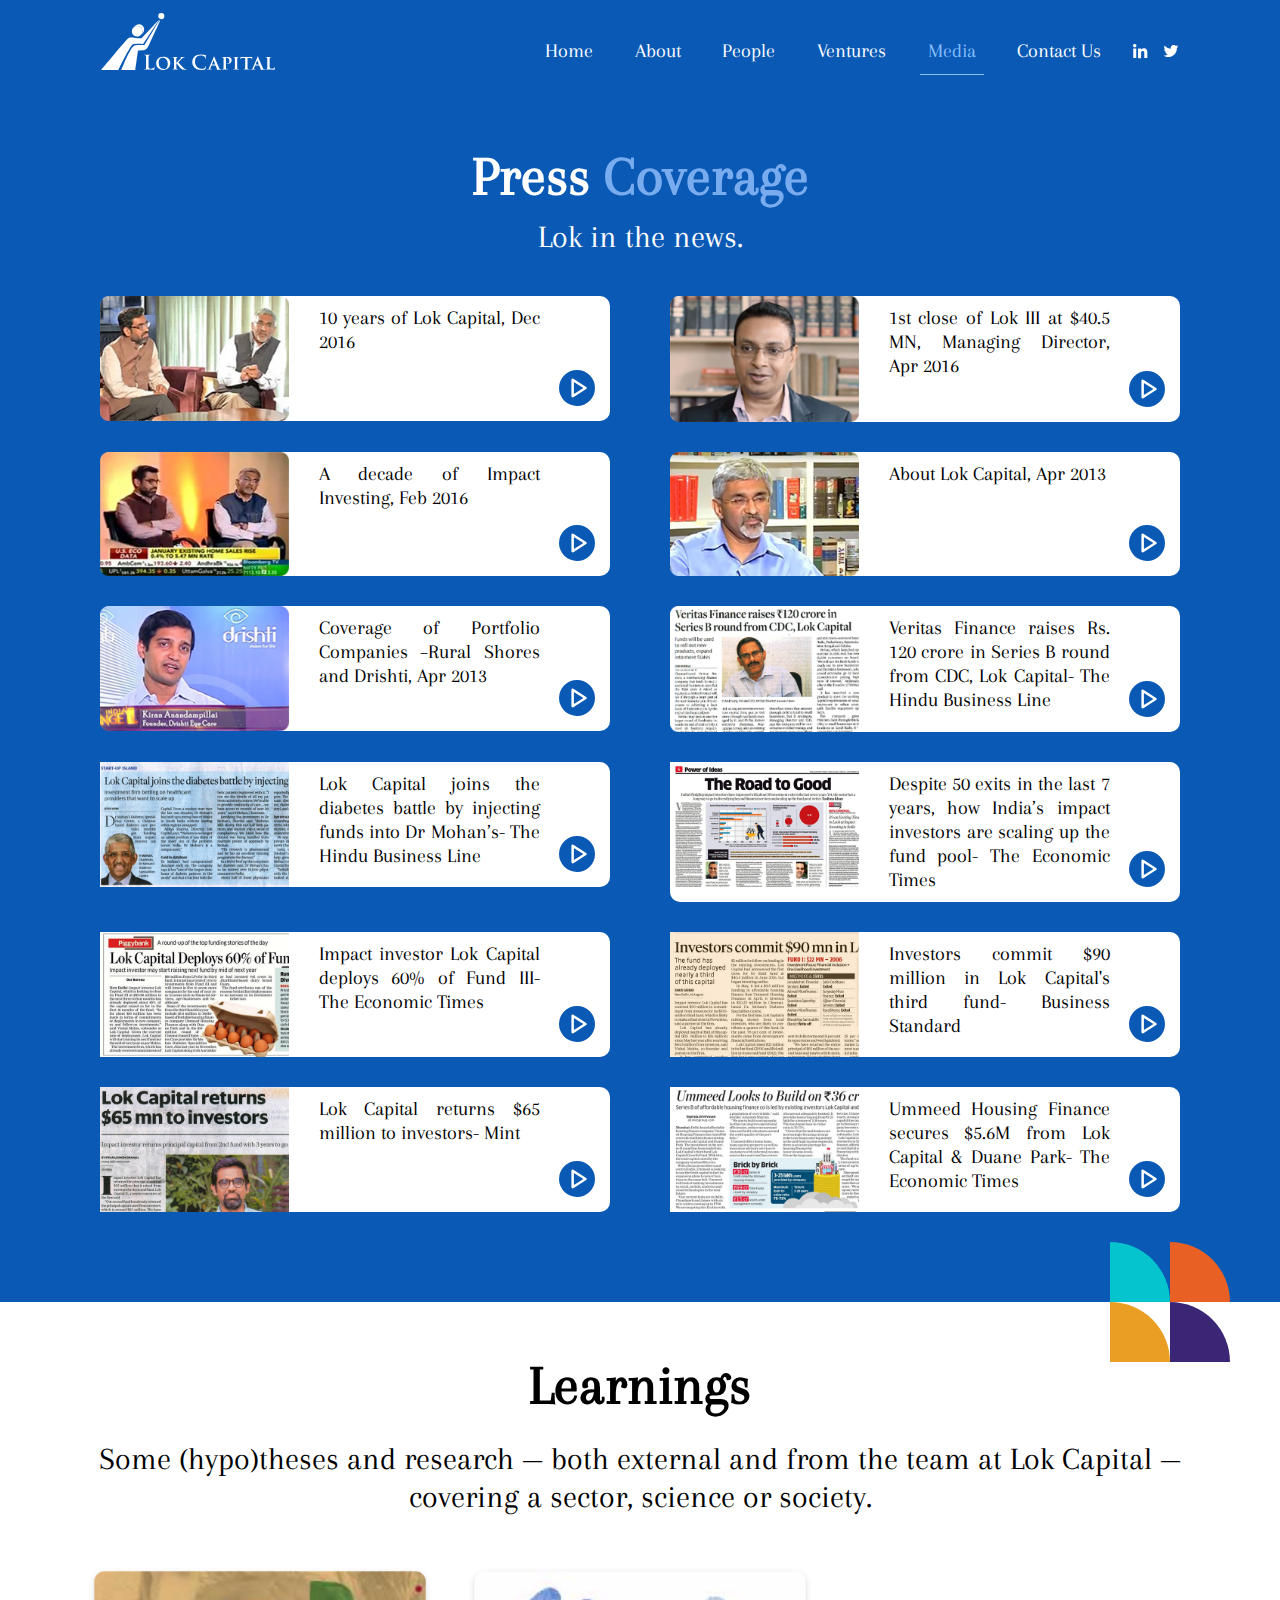
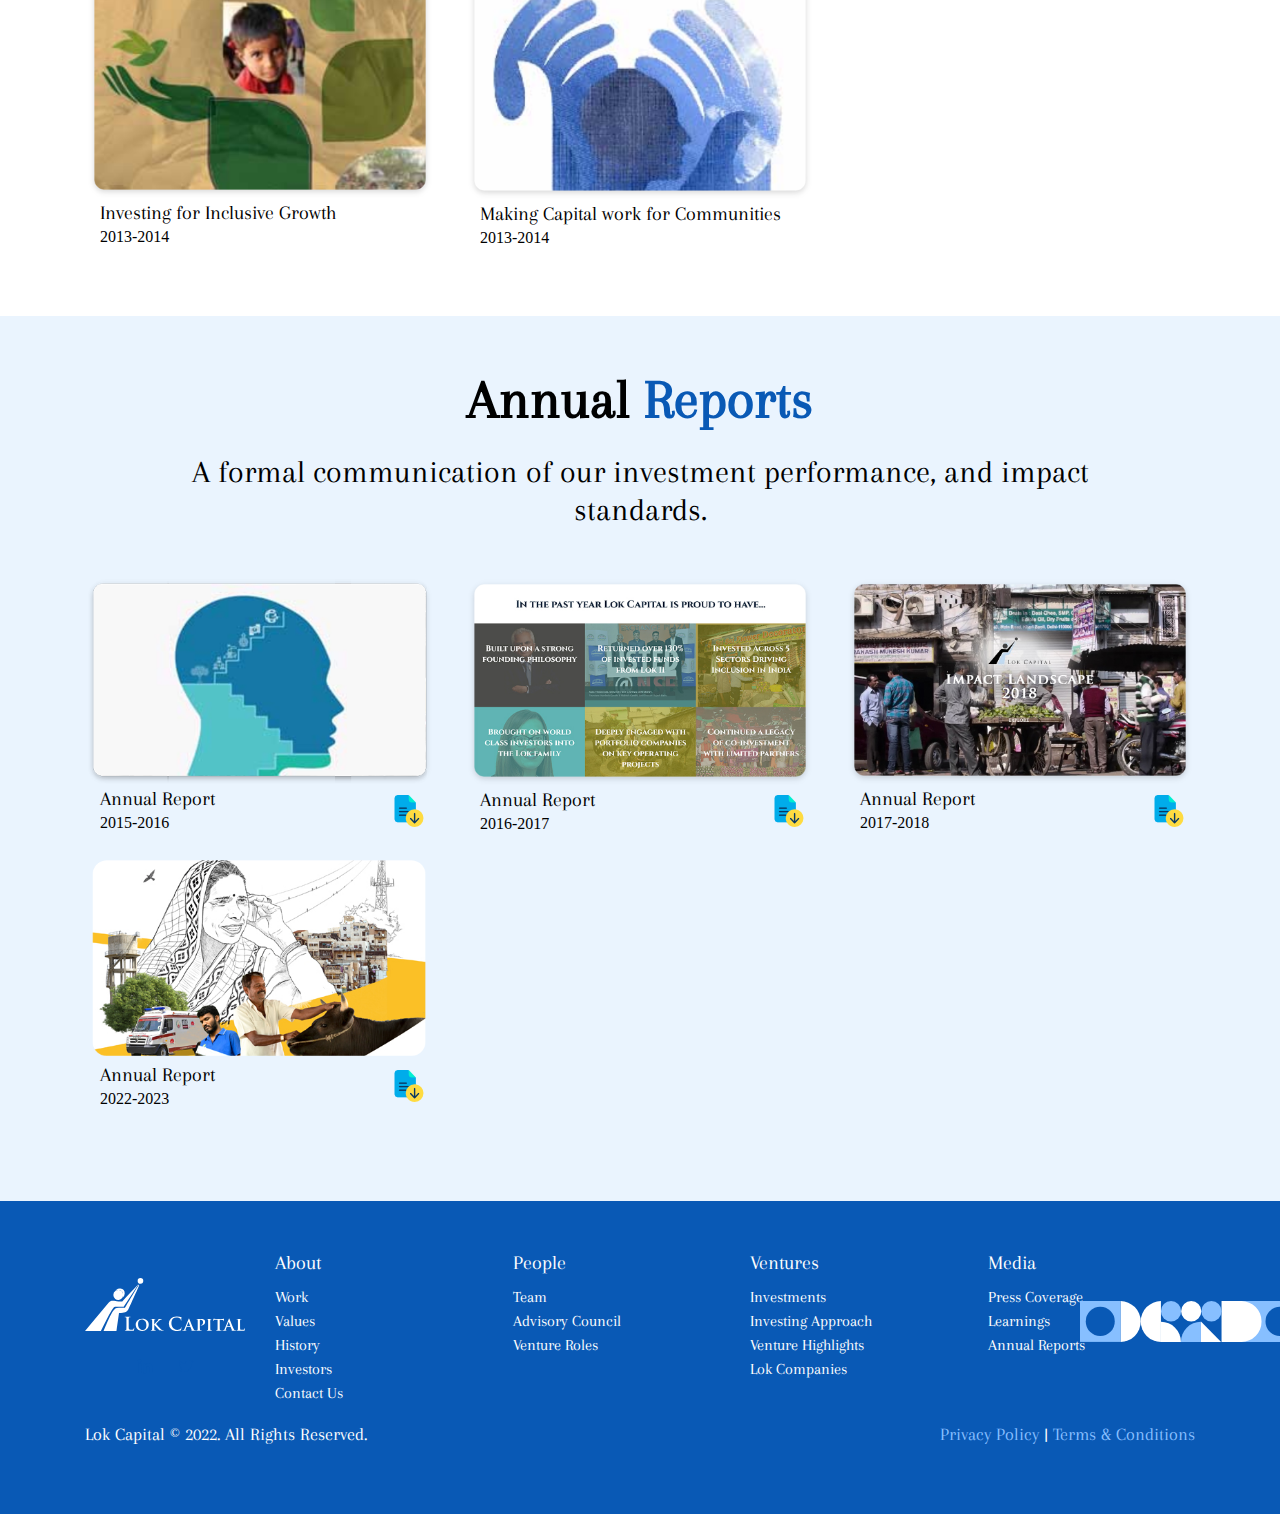
==== commit e7395570: "add people and add report" ====
--- a/media.html
+++ b/media.html
@@ -514,6 +514,14 @@
 								<p>2017-2018</p>
 							</div>
 							<div class="pdfdownload"><a href="http://impactreport2018.lokcapital.com/" target="_blank"><img src="assets/img/download-pdf.png"></a></div>
+						</div>
+						<div class="col-md-4">
+							<div class="imgwrap"><img src="assets/img/learnings-img-6.png" class="img-fluid"></div>
+							<div class="contentw">
+								<h5>Annual Report</h5>
+								<p>2022-2023</p>
+							</div>
+							<div class="pdfdownload"><a href="assets/doc/Lok Capital 2023 Impact Report - Footprints.pdf" target="_blank"><img src="assets/img/download-pdf.png"></a></div>
 						</div>
 					 </div>
 					 <!-- <div class="row">
